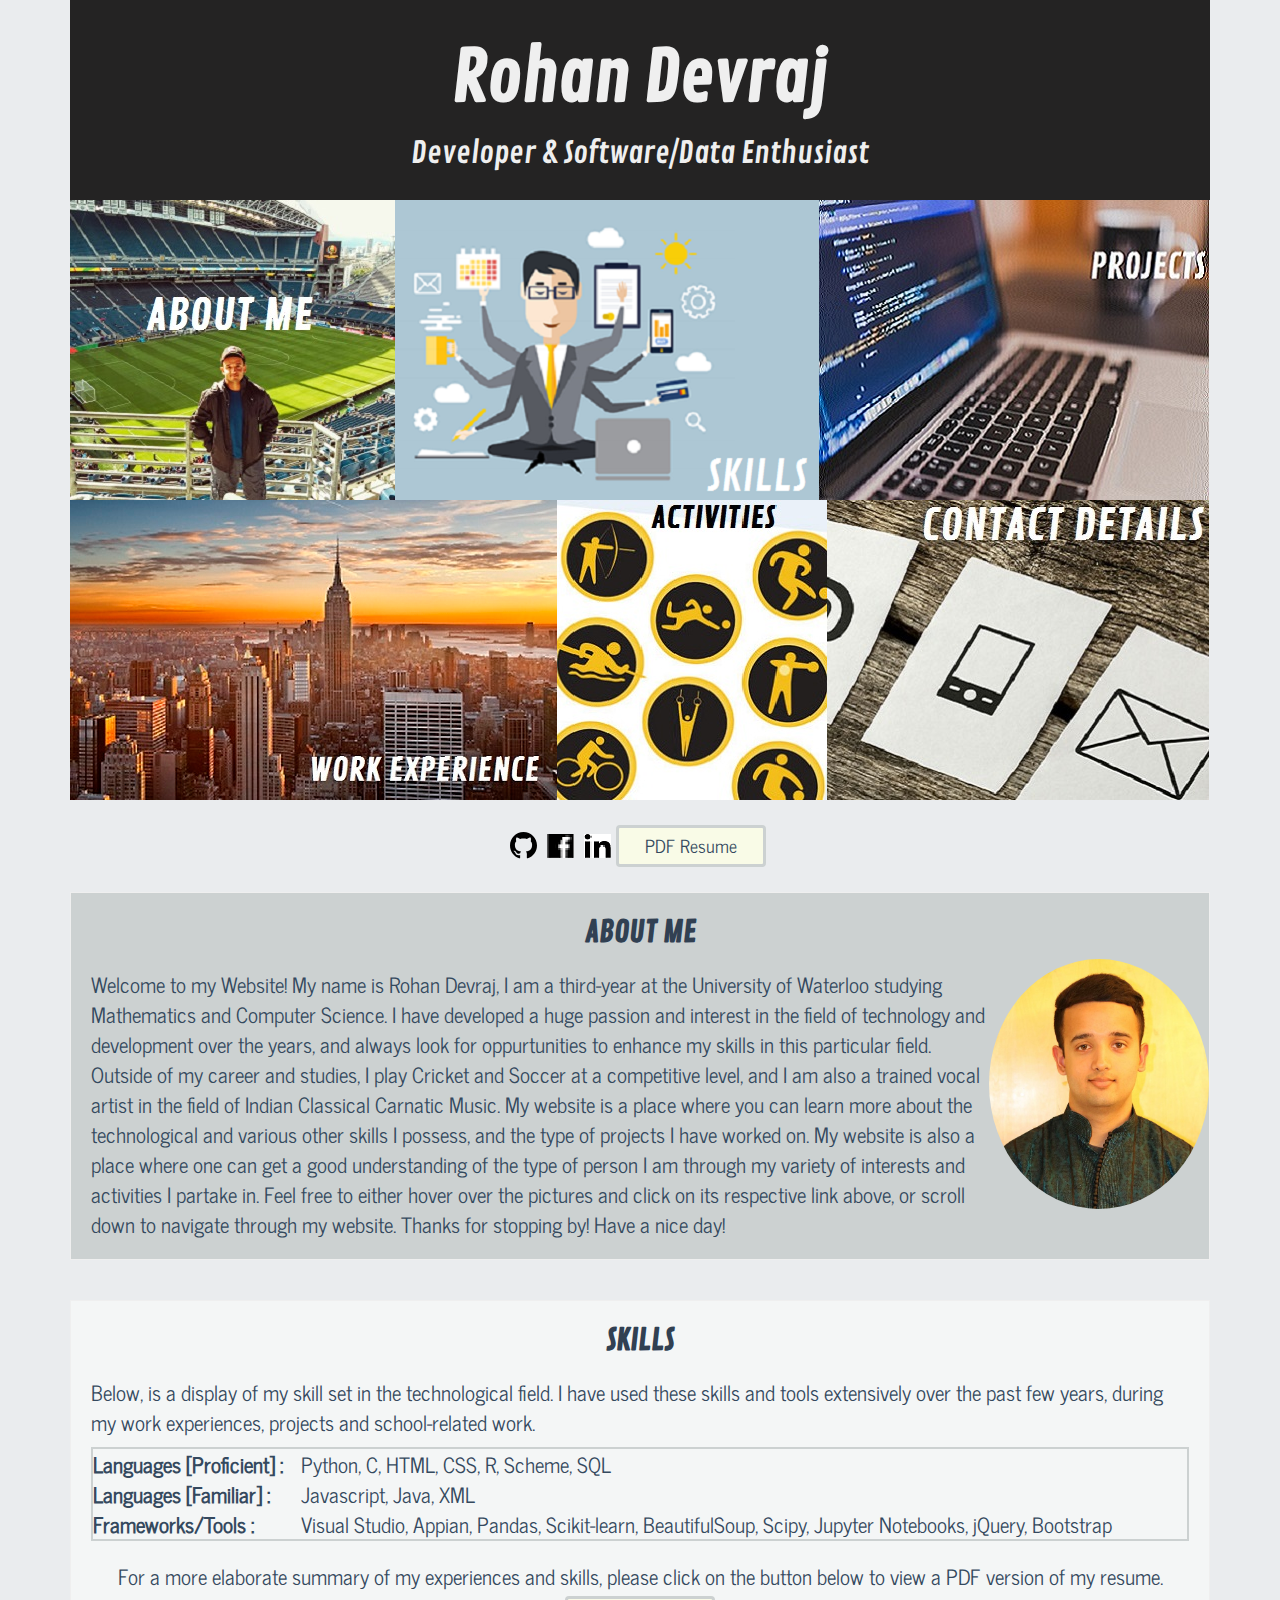
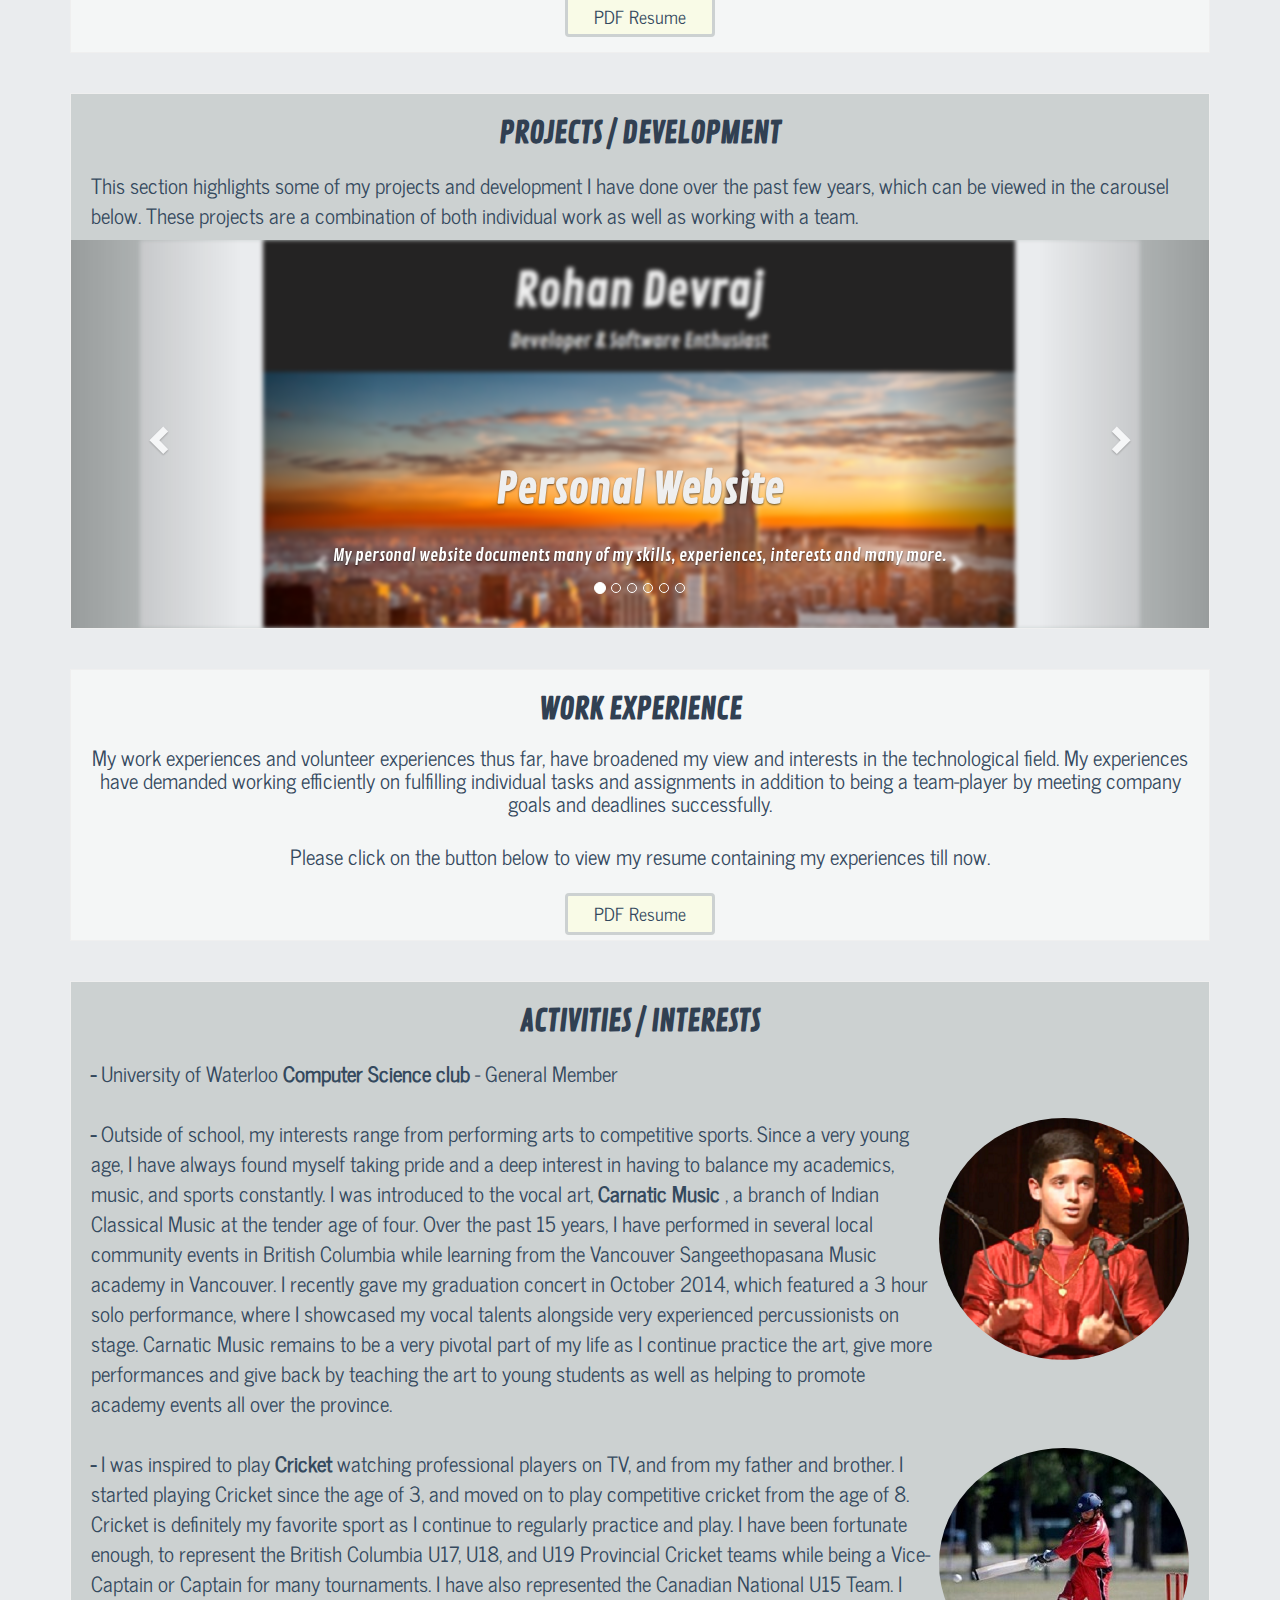
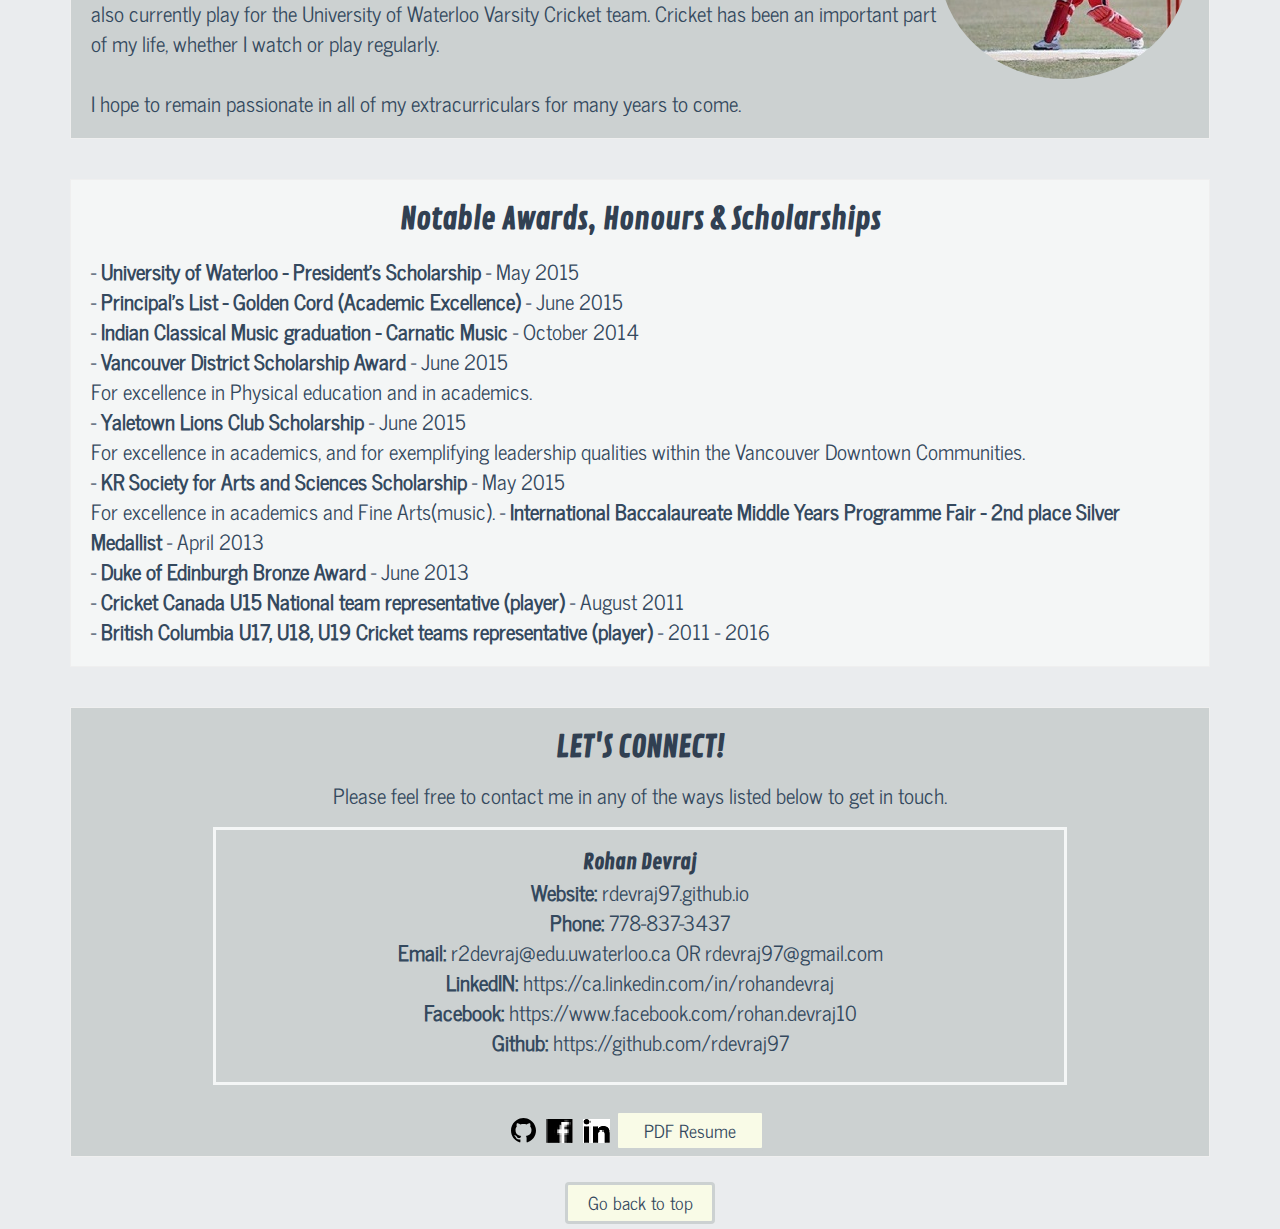
==== index.html @ 00888f42 "Update index.html" ====
<!DOCTYPE html>
<html lang="en-US">
    <head >
      <link rel="shortcut icon" href="img/favicon (2).ico" type="image/x-icon">
        <title> rohandevraj </title>

        <meta name="viewport" content="initial-scale=1">
        <link rel="stylesheet" href="https://maxcdn.bootstrapcdn.com/bootstrap/3.3.6/css/bootstrap.min.css" />
        <script type="text/javascript" src="https://ajax.googleapis.com/ajax/libs/jquery/1.11.3/jquery.min.js"></script> 
       <script type="text/javascript" src="https://maxcdn.bootstrapcdn.com/bootstrap/3.3.6/js/bootstrap.min.js">
       </script>
        <link rel="stylesheet" href="css/website.css" />
        </head>
    

    <body class="container" style="background-color:#EAECEE">
        <header id="top">
            <center> <h1> Rohan Devraj </h1>
            <h2> Developer & Software/Data Enthusiast </h2> </center>
        </header>
     
<table>

<tr>

<td> 
  <div class="hovereffect">
    <a href="#aboutme">
        <img class="img-responsive" src="img/aboutmecapn.jpg">
        <div class="overlay">
           <h2 class="hoverfont"> Click here to learn ABOUT ME!</h2>
           </a>
        </div>
    </div>
  </td>

<td> 
  <div class="hovereffect">
    <a href="#skills">
        <img class="img-responsive" src="img/skillscapn.png">
        <div class="overlay">
           <h2 class="hoverfont"> Click here to view my SKILLSET</h2>
           </a>
        </div>
    </div>
</td>

<td> 
  <div class="hovereffect">
    <a href="#projects">
        <img class="img-responsive" src="img/projectscapn.jpg">
        <div class="overlay">
           <h2 class="hoverfont"> Click here to view my PROJECTS</h2>
           </a>
        </div>
    </div>
</td>

</tr>
</table>


<table>
<tr>

<td> 
  <div class="hovereffect">
    <a href="#workexp">
        <img class="img-responsive" src="img/workexpcapn.jpg"> 
        <div class="overlay">
           <h2 class="hoverfont"> Click here to view my WORK EXPERIENCE </h2>
           </a>
        </div>
    </div>
 </td>

<td> 
  <div class="hovereffect">
    <a href="#activities">
        <img class="img-responsive" src="img/actintcapn.jpeg"> 
        <div class="overlay">
           <h2 class="hoverfont"> Click here to view my ACTIVITIES </h2>
           </a>
        </div>
    </div>
</td> 

<td> 
  <div class="hovereffect">
    <a href="#contact">
        <img class="img-responsive" src="img/contactcapn.jpg"> 
        <div class="overlay">
           <h2 class="hoverfont"> Click here to see my Contact Details </h2>
           </a>
        </div>
    </div>
</td>

</tr>

</table>


<br>

<center> <table>
          <tr>
            <td> 
               <center> <a href ='https://github.com/rdevraj97'>
    <img src='img/github.svg' height="27" width="27" title="Github"></a> </center> 
    </td>
    
          <td> 
            <center><a href ='https://www.facebook.com/rohan.devraj10'>
						<img src='img/fblogo.png' title="Facebook" hspace = "10"> 
					</a> </center> 
          </td>

          <td>
           <center><a href ='https://ca.linkedin.com/in/rohandevraj'>
						<img src='img/linkedinlogo.png' title="LinkedIN"> 
					</a> </center>
            </td>
          
          <td>
            <a href="img/Resume-2019v1.pdf" target="_blank"> 
    <button class="button" style="vertical-align:middle">
      <span> PDF Resume </span></button> </a>
            </td>
          </tr>
          </table> </center>

<br>

<div class="box1"> 
    <center> <h2 id="aboutme"> <b> ABOUT ME </b> </h2> </center>

      <center> <img class="aboutpic" src="img/rohanabout2.jpg" width = "220" height = "250" alt="aboutpic"> 
      </img> </center>
    

    <p class="aboutcontent"> Welcome to my Website! My name is Rohan Devraj, I am a third-year at the University of Waterloo studying
      Mathematics and Computer Science. I have developed a huge passion and interest in the field of technology and development over the years,
      and always look for oppurtunities to enhance my skills in this particular field. Outside of my career and studies,
      I play Cricket and Soccer at a competitive level, and I am also a trained vocal artist in the field of Indian Classical Carnatic Music.
       
       My website is a place where you can learn more about the technological and various other skills I possess, and the type of projects I have worked on.
       My website is also a place where one can get a good understanding of the type of person I am through my variety of interests and activities I partake in.
       Feel free to either hover over the pictures and click on its respective link above, or scroll down to navigate through my website.
      Thanks for stopping by! Have a nice day! </p> 

</div>


<br>
<br>

<div class="box2">
    <center> <h2 id="skills"> <b> SKILLS </b> </h2> </center>
    <div class="skillscontent">
    <p> Below, is a display of my skill set in the technological field. I have used these skills
       and tools extensively over the past few years, during my work experiences, projects and school-related work.  </p>

<table class="skillstable">
  <tr>
    <td>
      <strong> Languages [Proficient] :</strong>
    </td>
    <td>
       Python, C, HTML, CSS, R, Scheme, SQL
    </td>
  </tr>
  <tr>
    <td>
      <strong> Languages [Familiar] :</strong>
    </td>
    <td>
    Javascript, Java, XML
    </td>
  </tr>
  <tr>
    <td>
      <strong> Frameworks/Tools : </strong>
    </td>
    <td>
      Visual Studio, Appian, Pandas, Scikit-learn,
BeautifulSoup, Scipy, Jupyter Notebooks, jQuery, Bootstrap

    </td>
  </tr>
</table>
    </div>

  <div class="skillscontent">
    <center> For a more elaborate summary of my experiences and skills, please click on the button below
      to view a PDF version of my resume. </center>
    <center> <a href="img/Resume-2019v1.pdf" target="_blank"> 
    <button class="button" style="vertical-align:middle">
      <span> PDF Resume </span></button> </a> </center>
</div>
    

</div>

<br>
<br>

<div class="box3">
    <center> <h2 id="projects"> <b> PROJECTS / DEVELOPMENT </b> </h2> </center>
    <div class="projectscontent"> 
      This section highlights some of my projects and development I have done over the past few years, which can be viewed in the carousel below.
      These projects are a combination of both individual work as well as working with a team.
</div>

<div id="myCarousel" class="carousel slide" data-ride="carousel" data-interval="false">
 
  <ol class="carousel-indicators">
    <li data-target="#myCarousel" data-slide-to="0" class="active"></li>
    <li data-target="#myCarousel" data-slide-to="1"></li>
    <li data-target="#myCarousel" data-slide-to="2"></li>
    <li data-target="#myCarousel" data-slide-to="3"></li>
    <li data-target="#myCarousel" data-slide-to="4"></li>
    <li data-target="#myCarousel" data-slide-to="5"></li>
  </ol>

 
  <div class="carousel-inner" role="listbox">
    <div class="item active">
      <img src="img/personalwebsite.png" width="1000" height="700" alt="personal website" class="imgblur"> 
      <div class="carousel-caption">
        <h3> Personal Website </h3>
        <p class="pweb"> My personal website documents many of my skills, experiences, interests and many more. </p>
      </div>
    </div>

    <div class="item">
        <img src="img/nyc.jpg" width="700" height="100" alt="personal website" class="imgblur"> 
        <div class="carousel-caption">
          <h3 class="nyc1"> New York weather tool </h3>
          <p class="nyc2"> A web scraping project that provides detailed and up-to-date information about New York's weather forecast </p>
          <center> <a href=https://github.com/rdevraj97/NYweathertool target="_blank"> 
            <button class="button" style="vertical-align:middle">
              <span> See Project </span></button> </a> </center>
        </div>
      </div>



      <div class="item">
          <img src="img/futbol.jpeg" width="700" height="100" alt="personal website" class="imgblur"> 
          <div class="carousel-caption">
            <h3 class="nyc1"> Midfielder predictor (Soccer) </h3>
            <p class="nyc2"> This project focusses on helping Fantasy Premier League players choose the best midfielders for their team,
              based on in-depth data analysis and Data Science techniques which were used to formulate and compare various statistics to make conclusions. </p>
            <center> <a href=https://github.com/rdevraj97/MidfielderPredictor target="_blank"> 
              <button class="button" style="vertical-align:middle">
                <span> See Project </span></button> </a> </center>
          </div>
        </div>



    <div class="item">
        <img src="img/man.png" width="500" height="150" alt="PYman">
        <center> <a href="https://github.com/rdevraj97/PYman" target="_blank"> 
          <button class="button" style="vertical-align:middle">
            <span> See Project </span></button> </a> </center>
      </div>

    <div class="item">
      <img src="img/ibmyp.png" height="1000" width="700" alt="IB myp" class="imgblur"> 
      <div class="carousel-caption">
        <h4 class="ibmyp1"> International Baccalaureate MYP fair website </h4>
        <p class="ibmyp2"> This website we created, documents the process and the journey of our research project for the International
          Baccalaureate MYP Fair, where we examined in-depth, the pros and cons between a store-bought computer and a computer we built from scratch of the same price range. </p>
          <center> <a href="https://gcmyp.wordpress.com/" target="_blank"> 
    <button class="button" style="vertical-align:middle">
      <span> See Project </span></button> </a> </center>
      
      </div>
      
    </div>

    <div class="item">
      <img src="img/kgvsb.png" width="1000" height="700" alt="KG VSB" class="imgblur2"> 
      <div class="carousel-caption">
        <h4 class="kgvsb1">King George Secondary (High-School Website)</h4>

        <p class="kgvsb2"> Co-lead the Web Team to produce a website for my High-School, handled many developmental and leadership responsibilities. </p>
          <center> <a href="http://go.vsb.bc.ca/schools/kinggeorge/Pages/default.aspx" target="_blank"> 
    <button class="button" style="vertical-align:middle">
      <span> See Project </span></button> </a> </center>
      </div>
      </div>


      

    

  
  <a class="left carousel-control" href="#myCarousel" role="button" data-slide="prev">
    <span class="glyphicon glyphicon-chevron-left" aria-hidden="true"></span>
    <span class="sr-only">Previous</span>
  </a>
  <a class="right carousel-control" href="#myCarousel" role="button" data-slide="next">
    <span class="glyphicon glyphicon-chevron-right" aria-hidden="true"></span>
    <span class="sr-only">Next</span>
  </a>
</div> 
 </div>
</div>

        
<br>
<br>


<div class="box4">
    <center> <h2 id="workexp"> <b> WORK EXPERIENCE </b> </h2> </center>
    <center><h4 class="workexpcontent"> My work experiences and volunteer experiences thus far, have broadened my view and interests in the
      technological field. My experiences have demanded working efficiently on fulfilling individual tasks and assignments in addition to being a team-player by
       meeting company goals and deadlines successfully.
         </h4> </center>
        <center> <h4 class="workexpcontent"> Please click on the button below to view my resume containing my experiences till now. </h4> </center>
        <center> <a href="img/Resume-2019v1.pdf" target="_blank"> 
    <button class="button" style="vertical-align:middle">
      <span> PDF Resume </span></button> </a> </center>
         
</div>

<br>
<br>

<div class="box5">
    <center> <h2 id="activities"> <b> ACTIVITIES / INTERESTS </b> </h2> </center>
  
    <p class="actcontent">
        <strong> - </strong> University of Waterloo <strong> Computer Science club </strong> - General Member
      <br>
      <br>
      <img src="img/musicpic.png" class="musicpic">
      <strong> - </strong> Outside of school, my interests range from performing arts to competitive sports. Since a very young age,
      I have always found myself taking pride and a deep interest in having to balance my academics, music, and sports constantly. 

      I was introduced to the vocal art, <strong> Carnatic Music </strong>, a branch of Indian Classical Music at the tender age of four.
      Over the past 15 years, I have performed in several local community events in British Columbia while learning from the
      Vancouver Sangeethopasana Music academy in Vancouver. I recently gave my graduation concert in October 2014, which featured a 3 hour solo performance,
      where I showcased my vocal talents alongside very experienced percussionists on stage. Carnatic Music remains to be a very pivotal part of my life as I continue
      practice the art, give more performances and give back by teaching the art to young students as well as helping to promote academy events all over the province.

      
<br>
<br>
<img src="img/cricketpic.jpg" class="cricketpic">
     <strong> - </strong> I was inspired to play <strong> Cricket </strong> watching professional players on TV, and from my father and brother. I started playing Cricket since the age of 3,
      and moved on to play competitive cricket from the age of 8. Cricket is definitely my favorite sport as I continue to regularly practice and play. I have been fortunate enough,
      to represent the British Columbia U17, U18, and U19 Provincial Cricket teams while being a Vice-Captain or Captain for many tournaments. I have also represented the Canadian National
      U15 Team. I also currently play for the University of Waterloo Varsity Cricket team. Cricket has been an important part of my life, whether I watch or play regularly.
<br> <br>
      I hope to remain passionate in all of my extracurriculars for many years to come.
    </p> 

    
</div>

<br>
<br>

<div class="box6">
  <center> <h2 id="awards"> <b> Notable Awards, Honours & Scholarships </b> </h2> </center>

 <div class="awardsbox">
    <p class="awardscontent">
    
        - <strong> University of Waterloo - President's Scholarship </strong> - May 2015  <br>
        -<strong>  Principal's List - Golden Cord (Academic Excellence) </strong> - June 2015 <br>
        
        -<strong>  Indian Classical Music graduation - Carnatic Music </strong> - October 2014 <br>
        - <strong> Vancouver District Scholarship Award </strong>- June 2015 <br>
          For excellence in Physical education and in academics. <br>
        - <strong> Yaletown Lions Club Scholarship </strong> - June 2015 <br>
          For excellence in academics, and for exemplifying leadership qualities within the Vancouver 
          Downtown Communities. </strong><br>
        - <strong> KR Society for Arts and Sciences Scholarship </strong> - May 2015 <br>
          For excellence in academics and Fine Arts(music).
          - <strong> International Baccalaureate Middle Years Programme Fair - 2nd place Silver Medallist </strong>-  April 2013 <br>
    - <strong>  Duke of Edinburgh Bronze Award </strong> - June 2013  <br>
    - <strong> Cricket Canada U15 National team representative (player) </strong> - August 2011 <br>
    - <strong> British Columbia U17, U18, U19 Cricket teams representative (player) </strong> - 2011 - 2016 <br>
    
    
   

    </p>
  </div> 
</div>

    

<br>
<br>

<div class="box7">
    <center> <h2 id="contact"> <b> LET'S CONNECT! </b> </h2> </center>
    <center><h4 class="contactcontent"> Please feel free to contact me in any of the ways listed below to get in touch.
         </h4> </center>
  <center><div class="contactbox">
  <center><p class="contactcontent">
     <b> Rohan Devraj</b></br>
          <strong> Website: </strong> rdevraj97.github.io</br>
          <strong> Phone: </strong>778-837-3437</br>
          <strong> Email: </strong>r2devraj@edu.uwaterloo.ca OR rdevraj97@gmail.com</br>
          <strong> LinkedIN: </strong>https://ca.linkedin.com/in/rohandevraj </br> 
          <strong> Facebook: </strong>https://www.facebook.com/rohan.devraj10 </br>
          <strong> Github: </strong>https://github.com/rdevraj97 </br>
        </p></center>
  </div></center>

<br>
       <center> <table>
          <tr>
            <td> 
               <center> <a href ='https://github.com/rdevraj97'>
    <img src='img/github.svg' height="25" width="25" title="Github"></a> </center> 
    </td>
    
          <td> 
            <center><a href ='https://www.facebook.com/rohan.devraj10'>
						<img src='img/fblogo.png' title="Facebook" hspace="10"> 
					</a> </center> 
          </td>

          <td>
           <center><a href ='https://ca.linkedin.com/in/rohandevraj'>
						<img src='img/linkedinlogo.png' title="LinkedIN"> 
					</a> </center>
            </td>

            <td>
<a href="img/Resume-2019v1.pdf" target="_blank"> 
    <button class="button" style="vertical-align:middle">
      <span> PDF Resume </span></button> </a>
              </td>
          </tr>
          </table> </center>
</div>

<br>

<center> <a href = "#top"> <button class="button" style="vertical-align:middle">
  <span> Go back to top </span></button> </a> </center>


    </body>
 



</html>
---- css/website.css ----
/* Colors */

body {
color: #635959;
}

header {
background-color: #34495E ;
color:  #EFEFEF; 
}

center > h3{
color: #2E86C1;
font-weight: bold;
padding: 20px 50px;
font-size: 3em;
}

div > h3{
color: #EFEFEF;
font-weight: bold;
padding: 20px 50px;
font-size: 3em;
}

b{
font-weight: bold;
padding: 20px 50px;
color: #314052;
font-family: 'Contrail One'
}



/* Boxes for body text */
.box1{
border: 0.1px solid #EFEFEF ;
background-color: #CCD1D1  ;  
}

.box2 {
border: 0.01px solid #EFEFEF;
background-color: #F4F6F6;
}

.box3{
border: 0.1px solid #EFEFEF ;
background-color: #CCD1D1  ;     
}

.box4 {
border: 0.01px solid #EFEFEF;
background-color: #F4F6F6;
}

.box5{
border: 0.1px solid #EFEFEF ;
background-color: #CCD1D1  ;     
}


.box6{
border: 0.01px solid #EFEFEF;
background-color: #F4F6F6;
}

.box7{
border: 0.01px solid #EFEFEF;
background-color: #CCD1D1;
}

/* Hover text font */

.hoverfont{
font-family: 'News Cycle';
font-weight: bold;
}

/* about me Text and pics */
.aboutcontent{
font-size: 1.5em;
font-family: 'News Cycle';
color:  #34495E;
padding: 10px 20px;
}

.aboutpic{
    border-radius: 50%;
    float: right;
}


/* Skills section */
.skillscontent{
font-size: 1.5em;
font-family: 'News Cycle';
color:  #34495E;
padding: 10px 20px;  
}
.skillstable{
width: 100%;
border: 2px solid #CCD1D1; 
padding: 5px;
text-align: left;
}


/* Projects section */
.projectscontent{
font-size: 1.5em;
font-family: 'News Cycle';
color:  #34495E;
padding: 10px 20px;  
}
.pweb{
font-size: 1.2em;
}

.ibmyp1{
color: #34495E;
font-size: 2.75em
}
.ibmyp2{
color: #34495E;
font-size: 1.25em;
}

.kgvsb1{
color: #34495E;
font-size: 3.5em;
font-weight: bold;
}

.kgvsb2{
color: #34495E;
font-size: 1.25em;
font-weight: bold;
}

.nyc1{
    color: rgb(228, 234, 240);
    font-size: 3.5em;
    font-weight: bold;
}

.nyc2{
    color: rgb(228, 234, 240);
    font-size: 1.25em;
    font-weight: bold;
}


/* Work Exp Section */
.workexpcontent{
font-size: 1.5em;
font-family: 'News Cycle';
color:  #34495E;
padding: 10px 20px;  
}

/* Contact Content */
.contactcontent{
font-size: 1.5em;
font-family: 'News Cycle';
color:  #34495E;
padding: 10px 20px;  
}

.contactbox{
width: 75%;
border: 3px solid #F4F6F6; 
padding: 5px;
}

/* Activities Content */
.actcontent{
font-size: 1.5em;
font-family: 'News Cycle';
color:  #34495E;
padding: 10px 20px;
}

.musicpic{
border-radius: 75%;
float: right;
}

.cricketpic{
border-radius: 87%;
float: right;
}


/* Awards Content */
.awardscontent{
font-size: 1.5em;
font-family: 'News Cycle';
color:  #34495E;
padding: 10px 20px; 

}






/* Buttons */

.button {
  display: inline-block;
  border-radius: 4px;
  background-color: #F9FBE7 ;
  border: 3px solid  #CCD1D1; 
  color: #34495E ;
  text-align: center;
  font-size: 18px;
  padding: 5px;
  width: 150px;
  transition: all 0.7s;
  cursor: pointer;
  margin: 5px;
}

.button span {
  cursor: pointer;
  display: inline-block;
  position: relative;
  transition: 0.5s;
}

.button span:after {
  content: '\00bb';
  position: absolute;
  opacity: 0;
  top: 0;
  right: -20px;
  transition: 0.5s;
}

.button:hover span {
  padding-right: 25px;
}

.button:hover span:after {
  opacity: 1;
  right: 0;
}



/* Font sizes */
header h1 {
font-size: 5em;
font-weight: bold;
}



/* Spacing between elements */

header {
padding: 20px 50px;
}

main {
padding: 5px 10px;
}

/* Adding Brand Fonts */

@font-face {
font-family: 'News Cycle';
src: url('../fonts/mod3_news_cycle.ttf') format('truetype');
}

@font-face {
font-family: 'Contrail One';
src: url('../fonts/mod3_contrail_one.ttf') format('truetype');
}

body {
font-family: 'News Cycle' !important;

}

header {
font-family: 'Contrail One';
}

/* Shadows for article */


/* Print-friendly layout */
@media not print {
    body {
        color: #635959;    
    }
    header {
        background-color: #242323 ;
        color: #EFEFEF ;
    }
    h3, article h4 {
        color: #8C1018;
    }
    article a {
        color: #314052 ;
    }
}

@media not print {
    main > h3 {
font-size: 2em;
}
}

@media print {    
    header {
        padding: 0px;
    }
    article {
        box-shadow: none;
    }
    header h1 {        
        font-size: 2em;
    }
    header h2 {
        display: none;
    }
}


.carousel-inner {
    text-align: center;
}

.carousel-caption{
font-family: 'Contrail One'
}

.carousel .item > img {
    display: inline-block;
} 

.imgblur{
-webkit-filter: blur(2.2px); 
filter: blur(2.2px);
}

.imgblur2{
-webkit-filter: blur(5px); 
filter: blur(5px);   
}
 
/* IMAGE HOVERING EFFECTS */

.hovereffect {
width:100%;
height:100%;
float:left;
overflow:hidden;
position:relative;
text-align:center;
cursor:default;
}

.hovereffect .overlay {
width:100%;
height:100%;
position:absolute;
overflow:hidden;
top:0;
left:0;
opacity:0;
background-color:rgba(0,0,0,0.5);
-webkit-transition:all .4s ease-in-out;
transition:all .4s ease-in-out
}

.hovereffect img {
display:block;
position:relative;
-webkit-transition:all .4s linear;
transition:all .4s linear;
}

.hovereffect h2 {
text-transform:uppercase;
color:#fff;
text-align:center;
position:relative;
font-size:17px;
background:rgba(0,0,0,0.6);
-webkit-transform:translatey(-100px);
-ms-transform:translatey(-100px);
transform:translatey(-100px);
-webkit-transition:all .2s ease-in-out;
transition:all .2s ease-in-out;
padding:10px;
}

.hovereffect a.info {
text-decoration:none;
display:inline-block;
text-transform:uppercase;
color:#fff;
border:1px solid #fff;
background-color:transparent;
opacity:0;
filter:alpha(opacity=0);
-webkit-transition:all .2s ease-in-out;
transition:all .2s ease-in-out;
margin:50px 0 0;
padding:7px 14px;
}

.hovereffect a.info:hover {
box-shadow:0 0 5px #fff;
}

.hovereffect:hover img {
-ms-transform:scale(1.2);
-webkit-transform:scale(1.2);
transform:scale(1.2);
}

.hovereffect:hover .overlay {
opacity:1;
filter:alpha(opacity=100);
}

.hovereffect:hover h2,.hovereffect:hover a.info {
opacity:1;
filter:alpha(opacity=100);
-ms-transform:translatey(0);
-webkit-transform:translatey(0);
transform:translatey(0);
}

.hovereffect:hover a.info {
-webkit-transition-delay:.2s;
transition-delay:.2s;
}
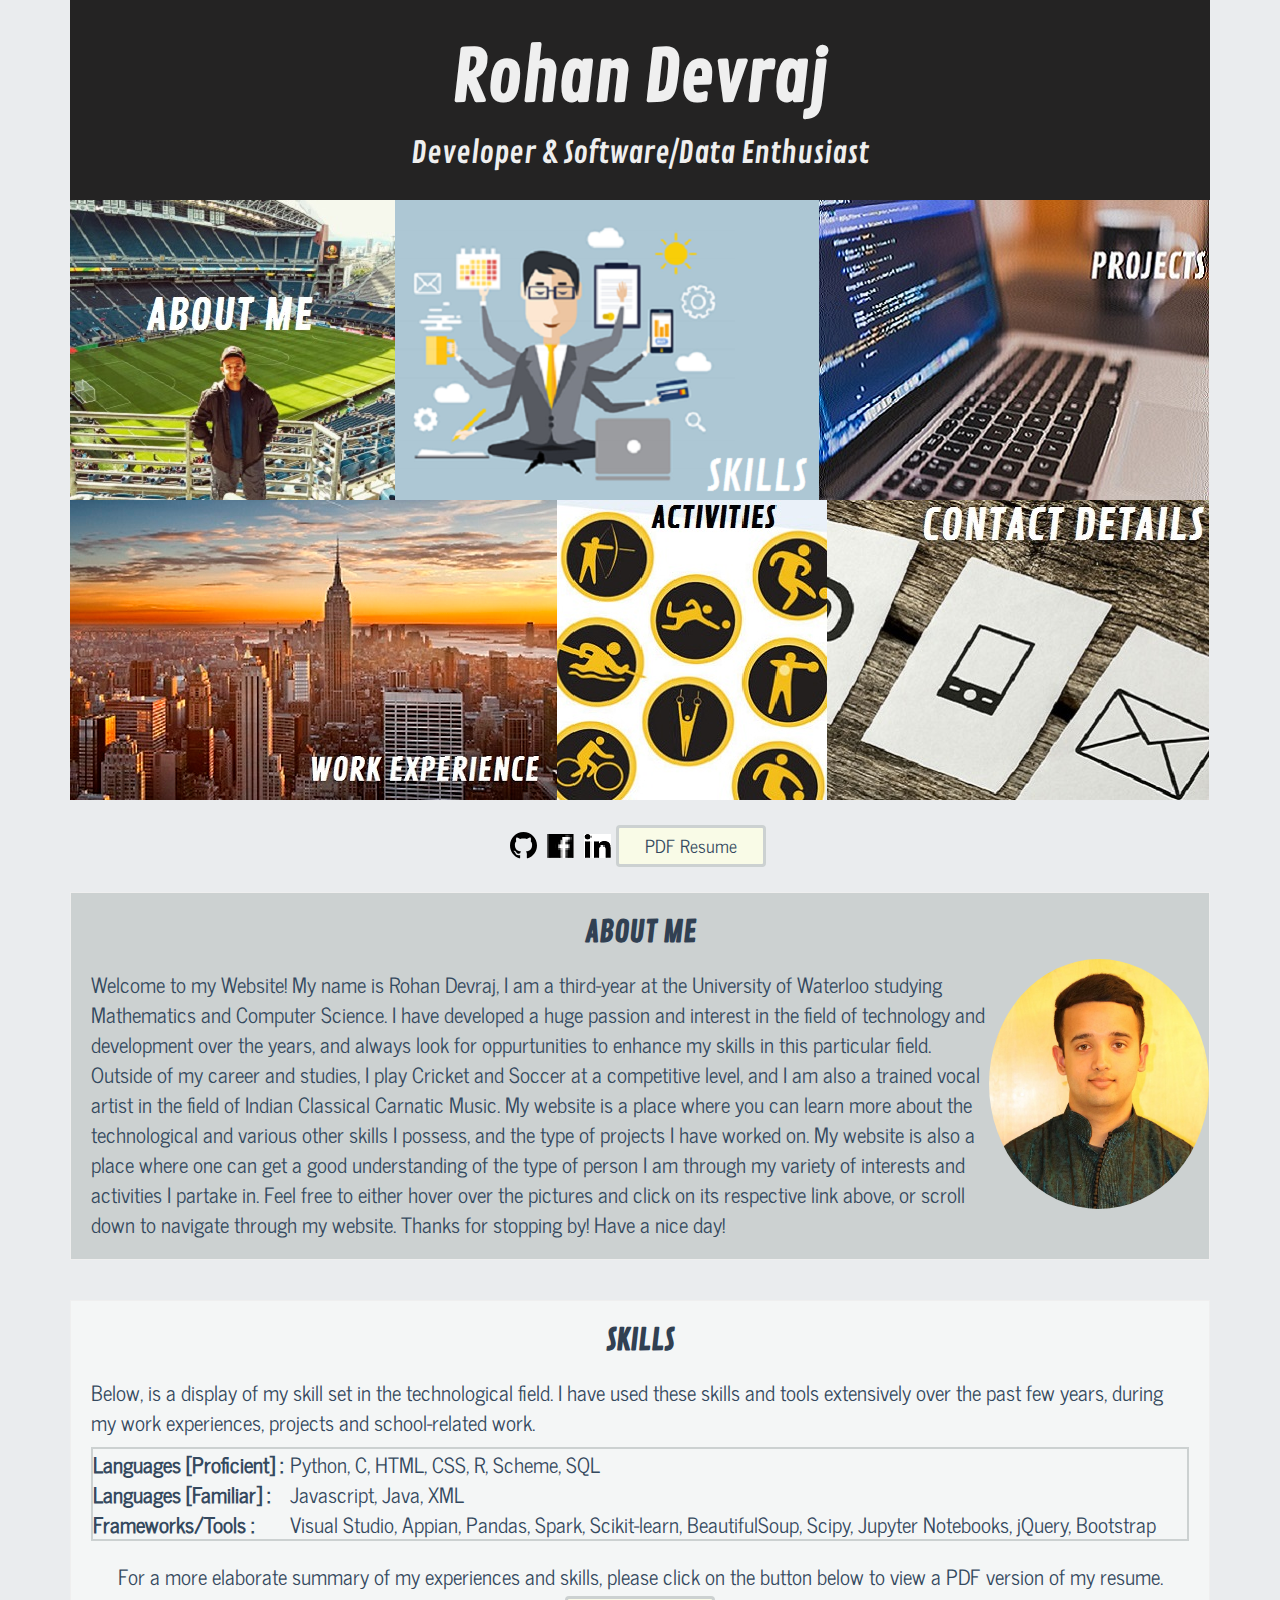
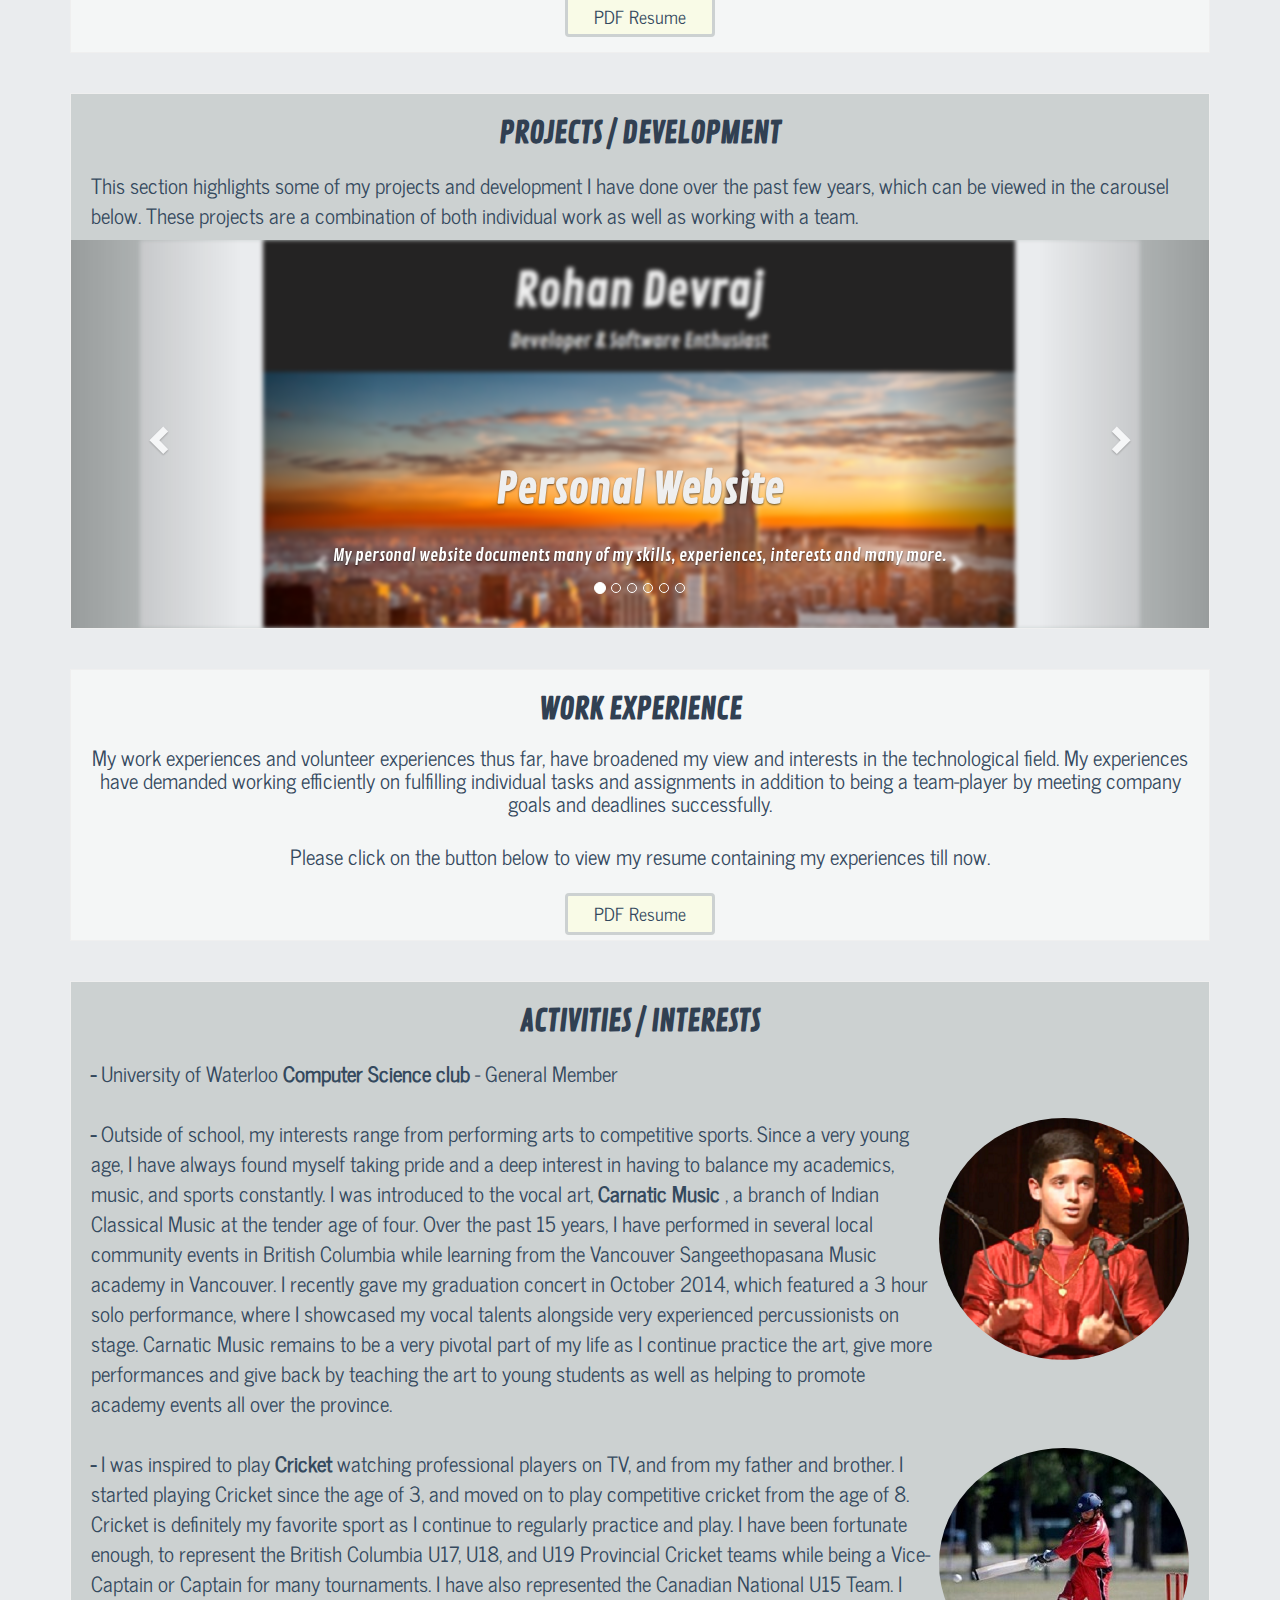
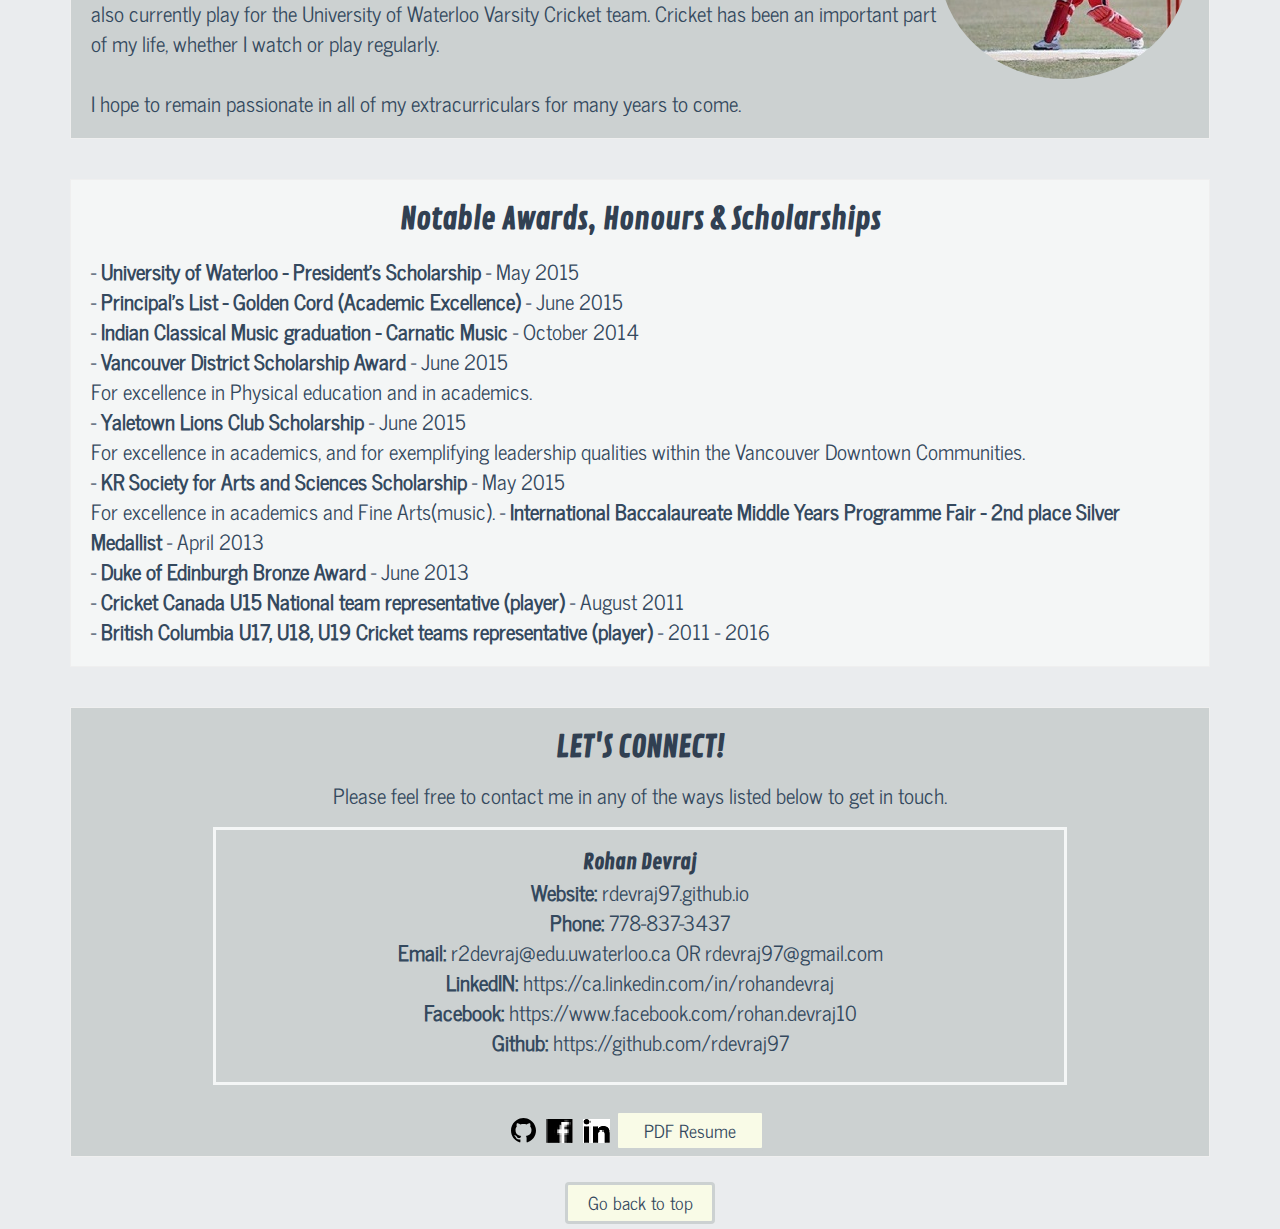
==== commit a9c6054a: "Update index.html" ====
--- a/index.html
+++ b/index.html
@@ -123,7 +123,7 @@
             </td>
           
           <td>
-            <a href="img/Resume-2019v1.pdf" target="_blank"> 
+            <a href="img/Resume-2019v2.pdf" target="_blank"> 
     <button class="button" style="vertical-align:middle">
       <span> PDF Resume </span></button> </a>
             </td>
@@ -183,9 +183,9 @@
       <strong> Frameworks/Tools : </strong>
     </td>
     <td>
-      Visual Studio, Appian, Pandas, Scikit-learn,
-BeautifulSoup, Scipy, Jupyter Notebooks, jQuery, Bootstrap
-
+        Visual Studio, Appian, Pandas, Spark, Scikit-learn,
+        BeautifulSoup, Scipy, Jupyter Notebooks, jQuery, Bootstrap
+        
     </td>
   </tr>
 </table>
@@ -194,7 +194,7 @@
   <div class="skillscontent">
     <center> For a more elaborate summary of my experiences and skills, please click on the button below
       to view a PDF version of my resume. </center>
-    <center> <a href="img/Resume-2019v1.pdf" target="_blank"> 
+    <center> <a href="img/Resume-2019v2.pdf" target="_blank"> 
     <button class="button" style="vertical-align:middle">
       <span> PDF Resume </span></button> </a> </center>
 </div>
@@ -323,7 +323,7 @@
        meeting company goals and deadlines successfully.
          </h4> </center>
         <center> <h4 class="workexpcontent"> Please click on the button below to view my resume containing my experiences till now. </h4> </center>
-        <center> <a href="img/Resume-2019v1.pdf" target="_blank"> 
+        <center> <a href="img/Resume-2019v2.pdf" target="_blank"> 
     <button class="button" style="vertical-align:middle">
       <span> PDF Resume </span></button> </a> </center>
          
@@ -438,7 +438,7 @@
             </td>
 
             <td>
-<a href="img/Resume-2019v1.pdf" target="_blank"> 
+<a href="img/Resume-2019v2.pdf" target="_blank"> 
     <button class="button" style="vertical-align:middle">
       <span> PDF Resume </span></button> </a>
               </td>
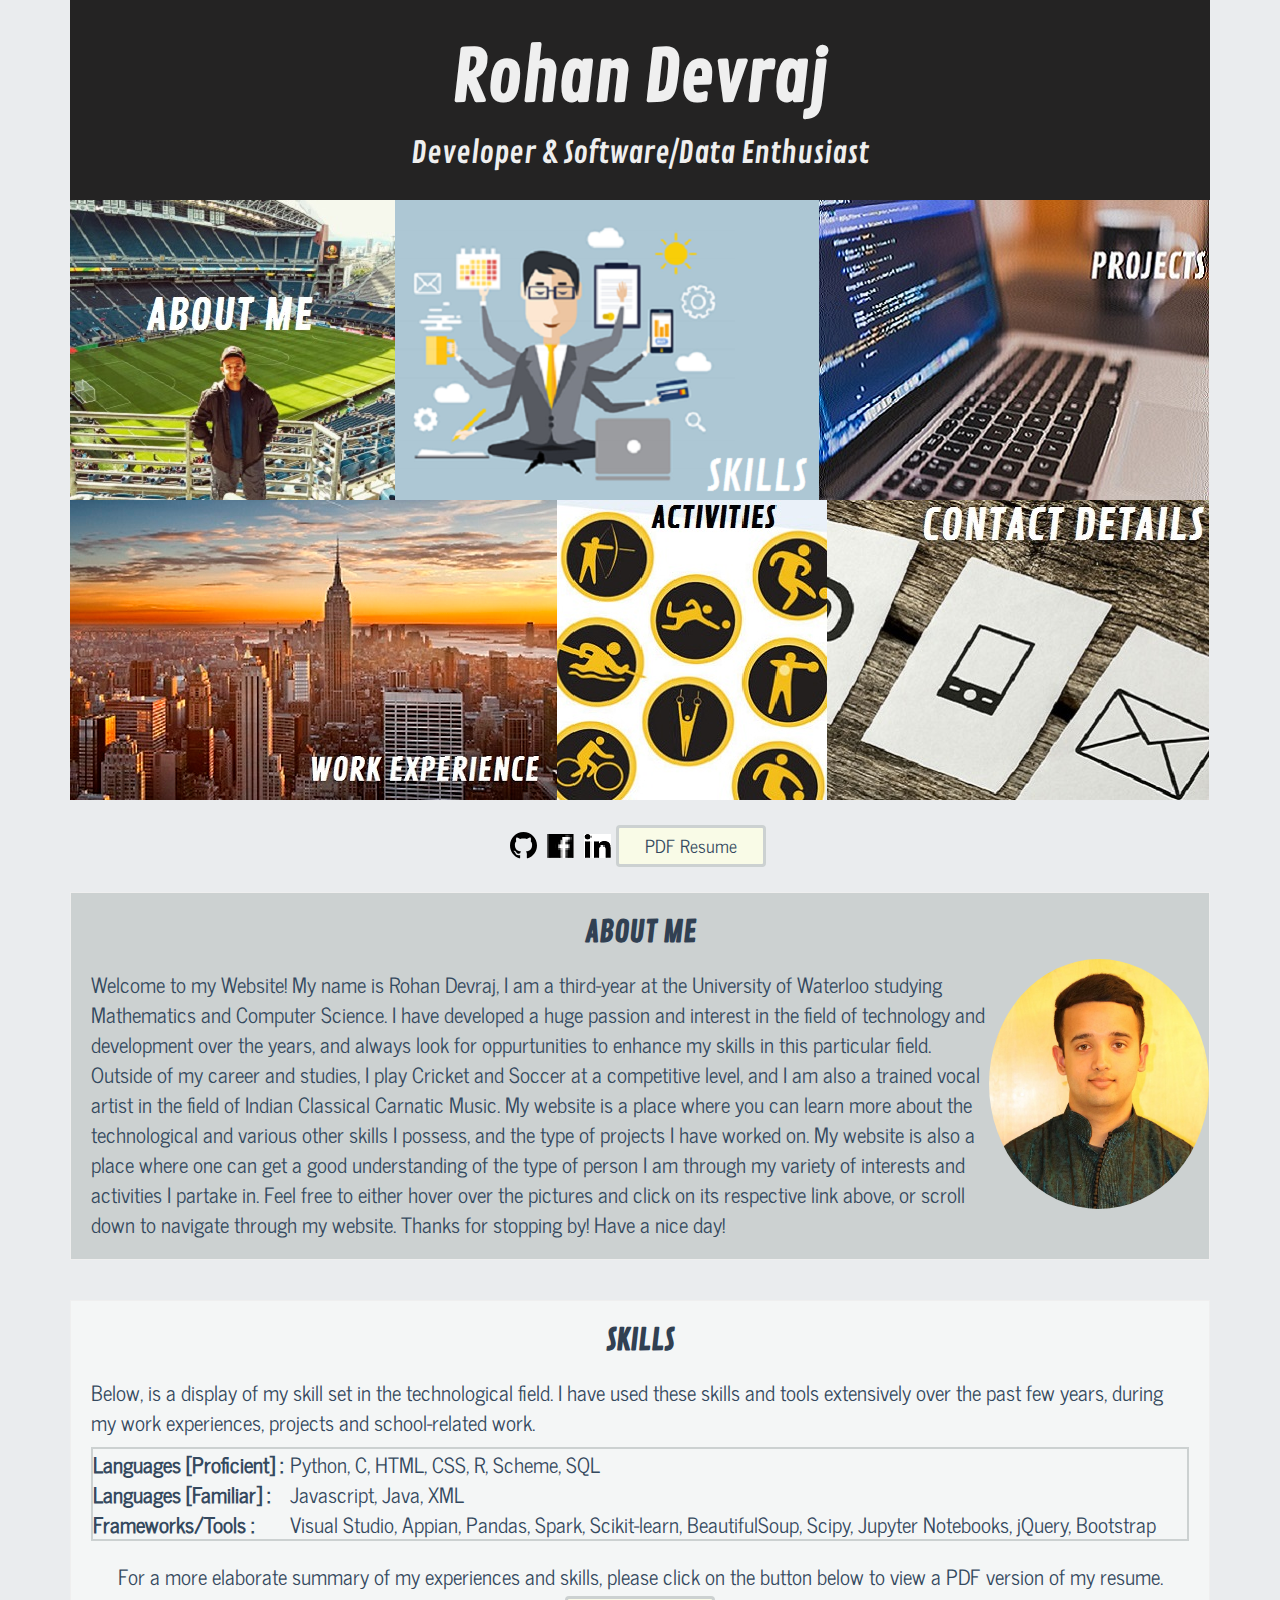
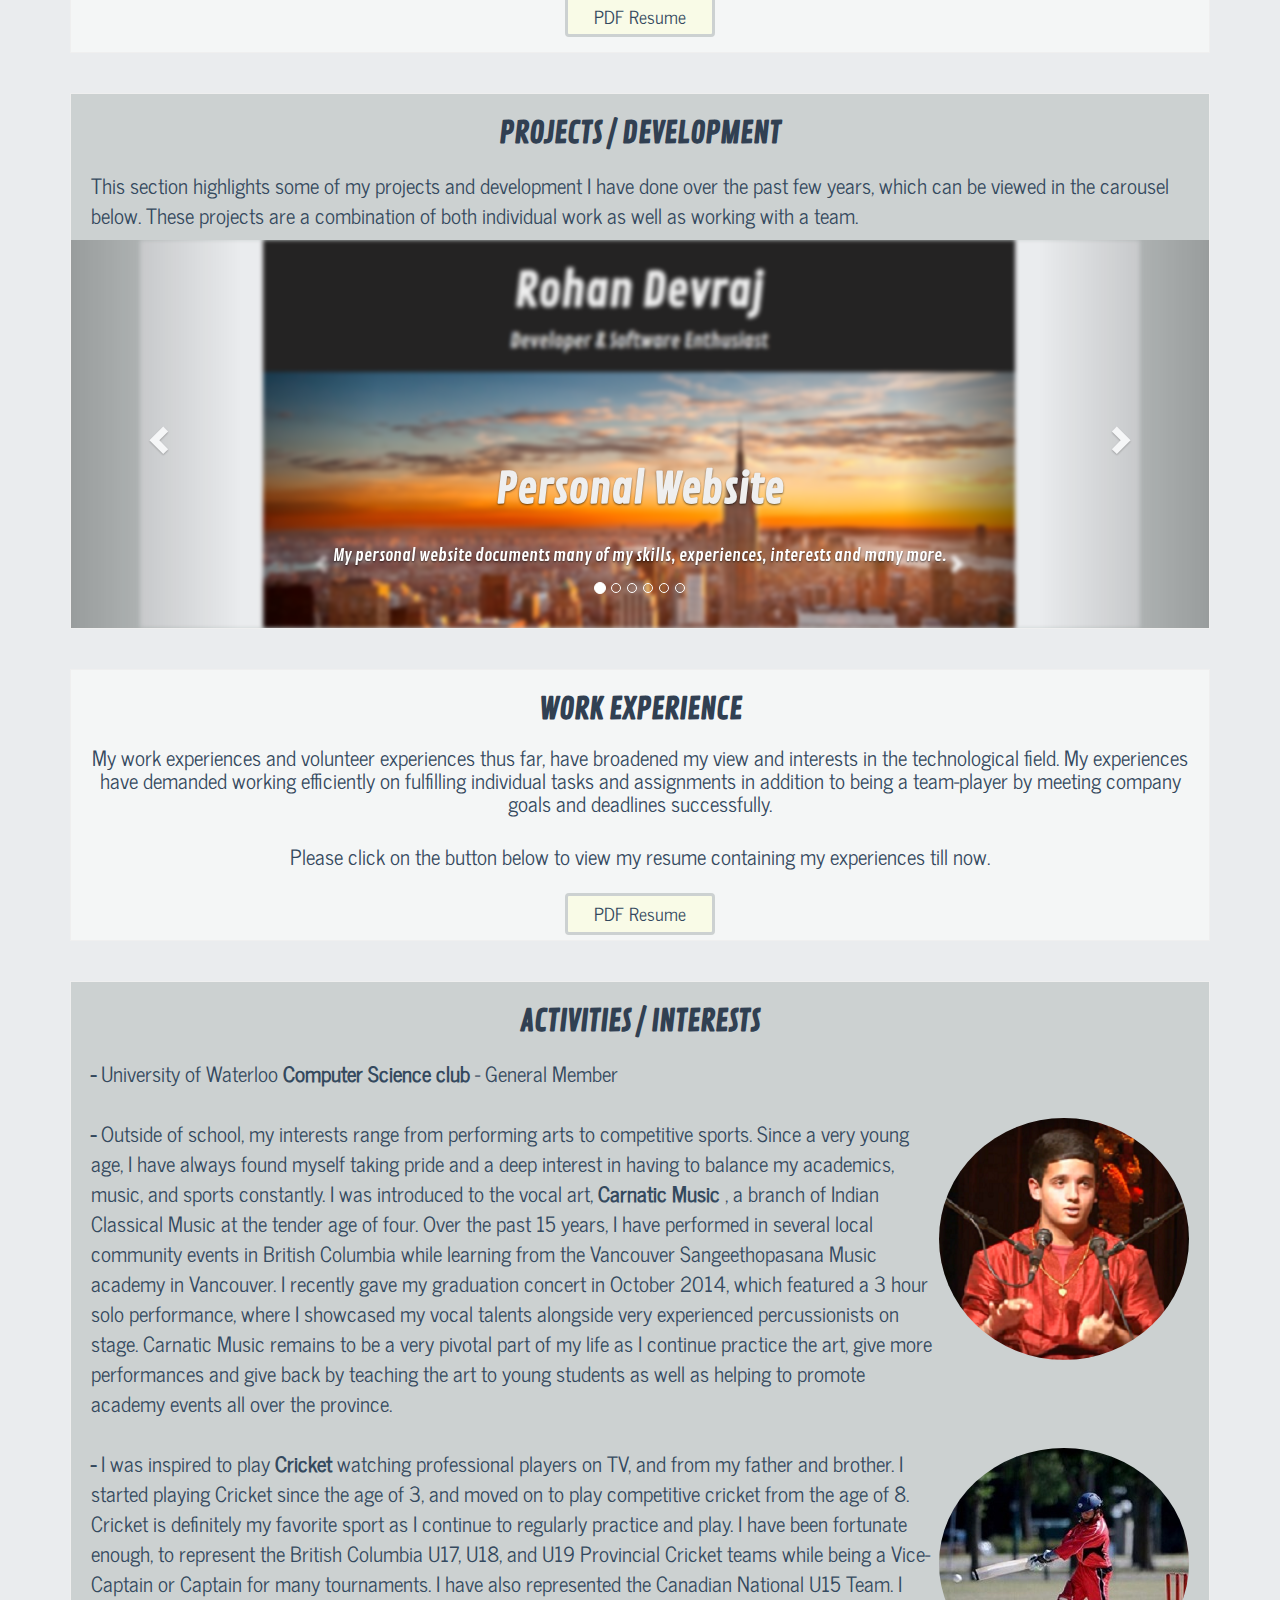
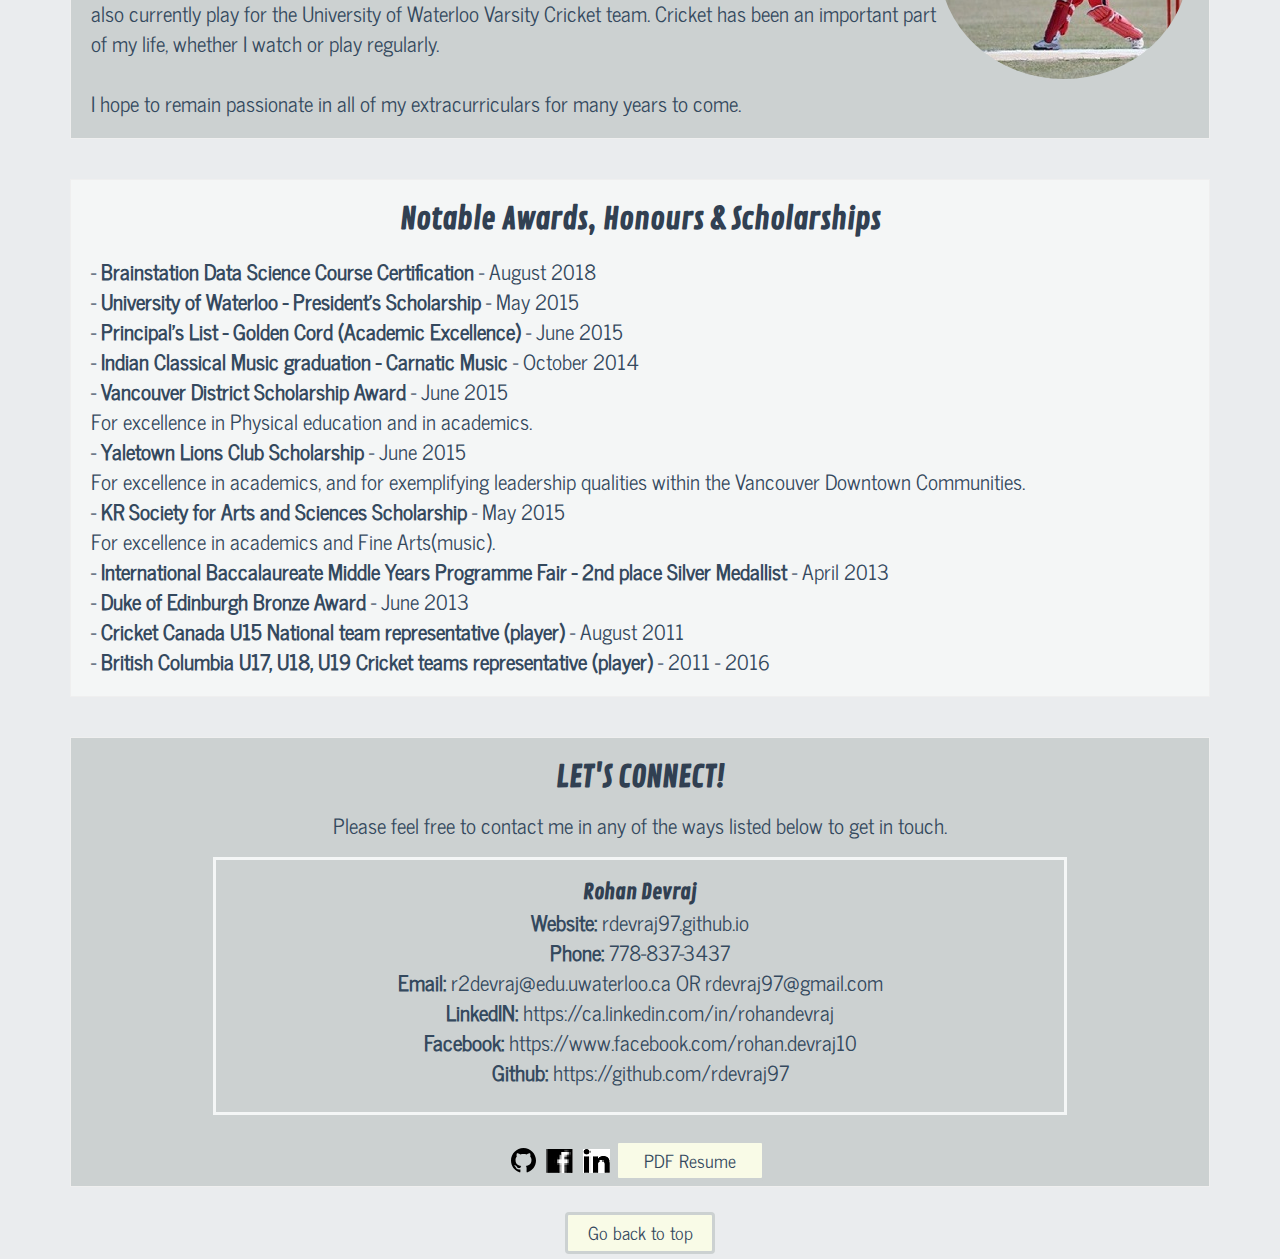
==== commit b0948907: "Update index.html" ====
--- a/index.html
+++ b/index.html
@@ -373,7 +373,8 @@
  <div class="awardsbox">
     <p class="awardscontent">
     
-        - <strong> University of Waterloo - President's Scholarship </strong> - May 2015  <br>
+        - <strong> Brainstation Data Science Course Certification </strong> - August 2018  <br>
+      - <strong> University of Waterloo - President's Scholarship </strong> - May 2015  <br>
         -<strong>  Principal's List - Golden Cord (Academic Excellence) </strong> - June 2015 <br>
         
         -<strong>  Indian Classical Music graduation - Carnatic Music </strong> - October 2014 <br>
@@ -383,7 +384,7 @@
           For excellence in academics, and for exemplifying leadership qualities within the Vancouver 
           Downtown Communities. </strong><br>
         - <strong> KR Society for Arts and Sciences Scholarship </strong> - May 2015 <br>
-          For excellence in academics and Fine Arts(music).
+          For excellence in academics and Fine Arts(music). <br>
           - <strong> International Baccalaureate Middle Years Programme Fair - 2nd place Silver Medallist </strong>-  April 2013 <br>
     - <strong>  Duke of Edinburgh Bronze Award </strong> - June 2013  <br>
     - <strong> Cricket Canada U15 National team representative (player) </strong> - August 2011 <br>
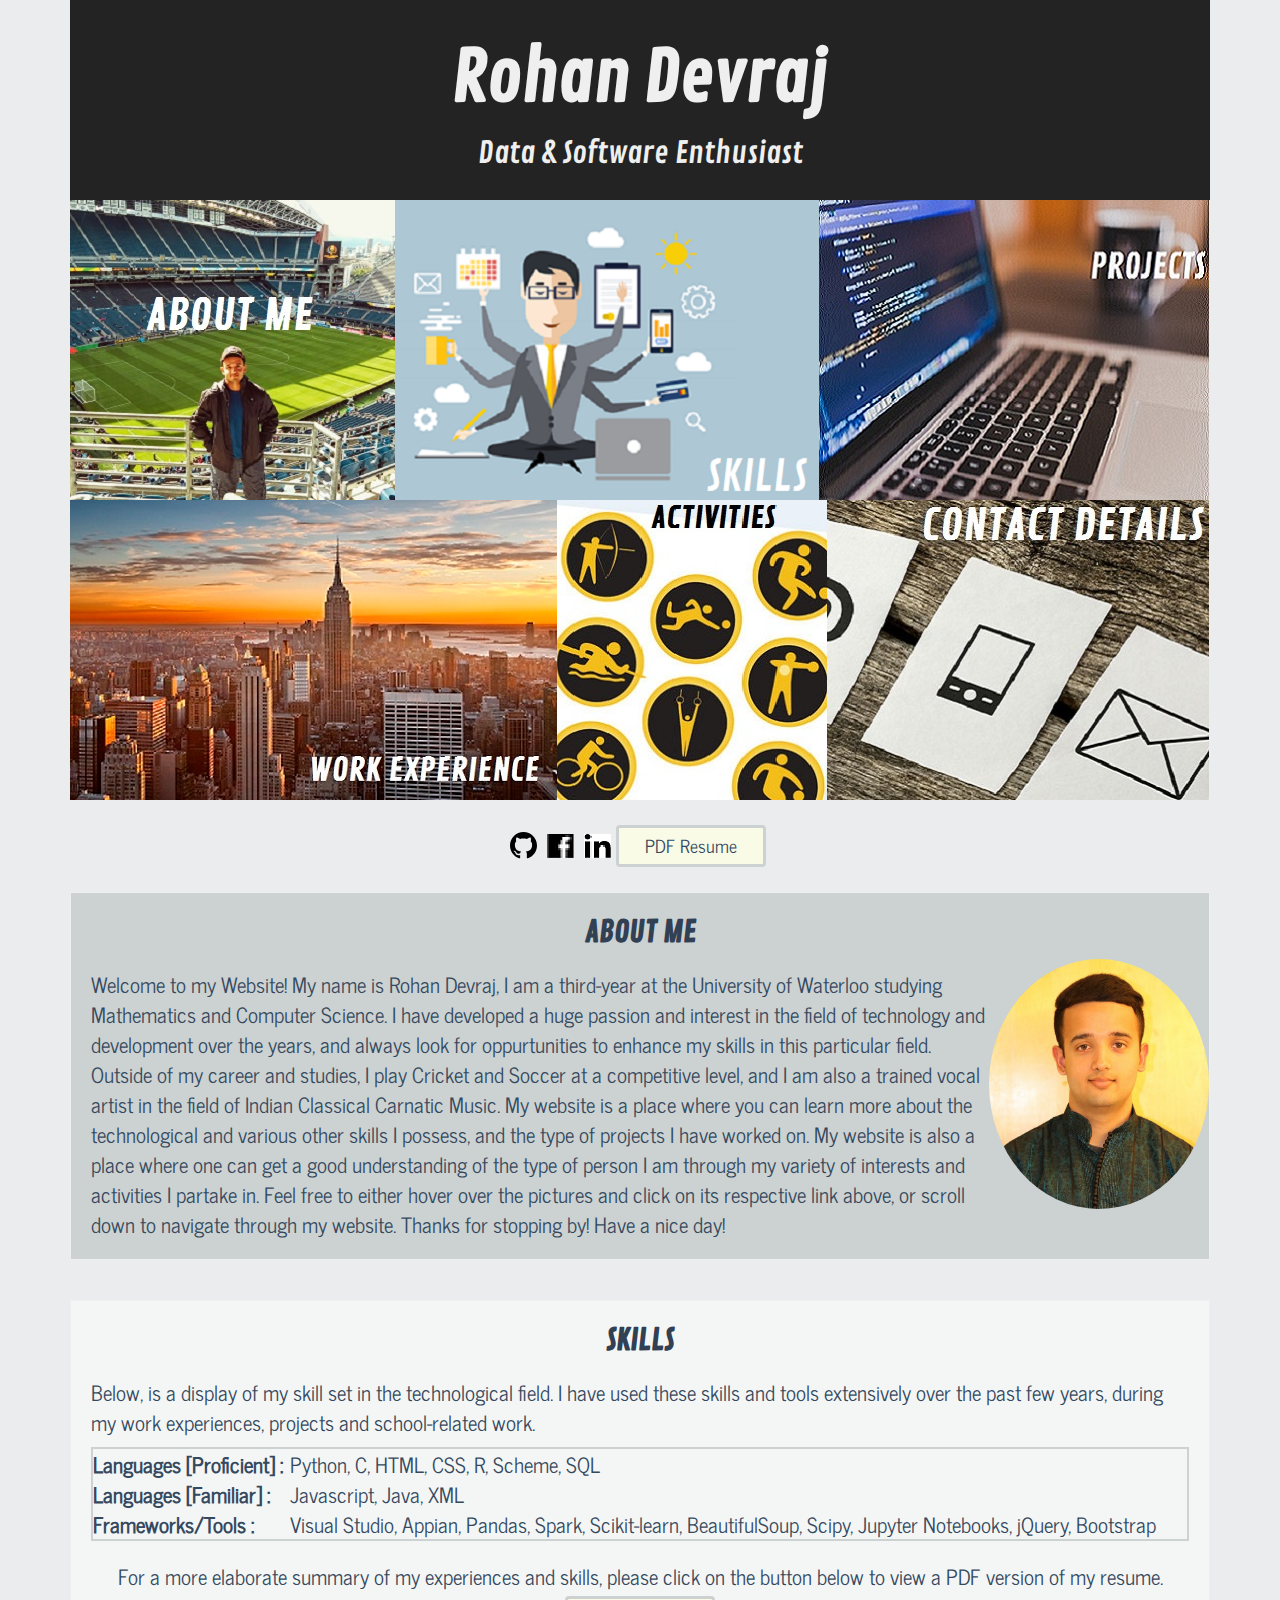
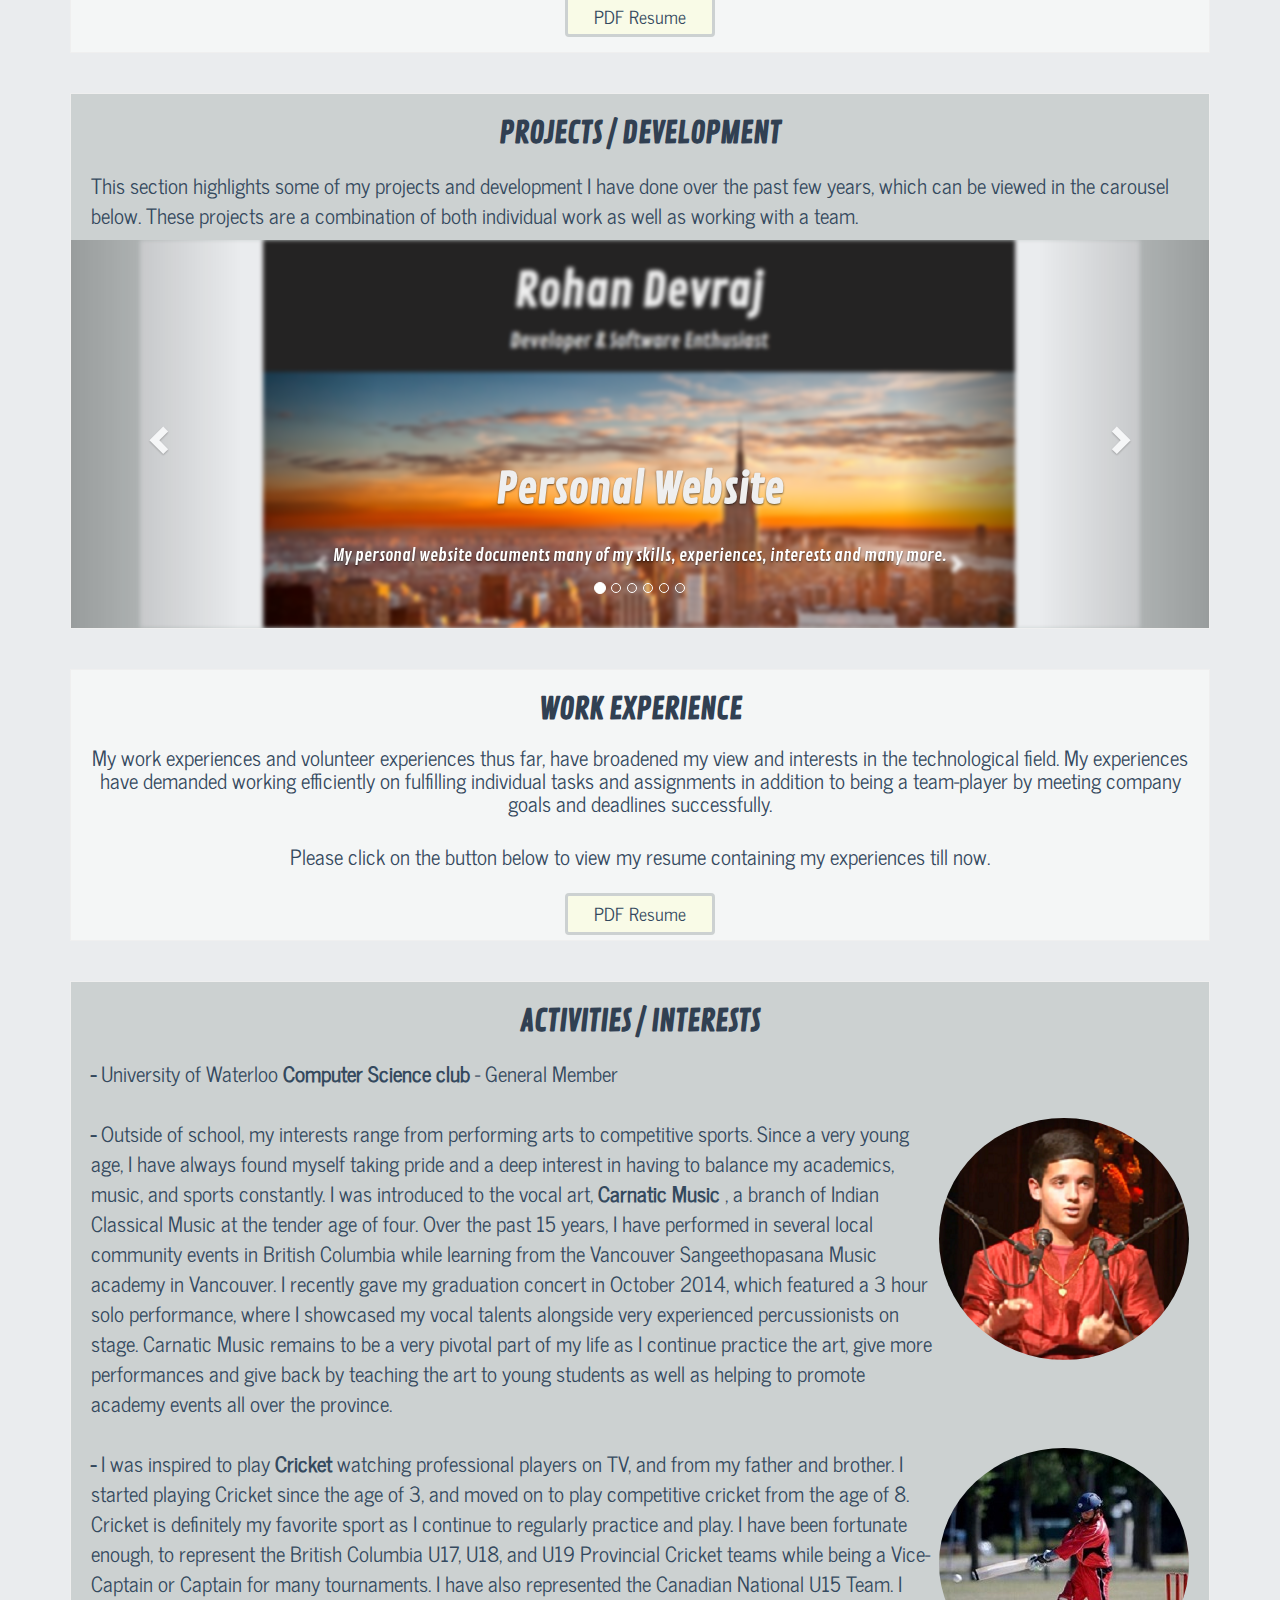
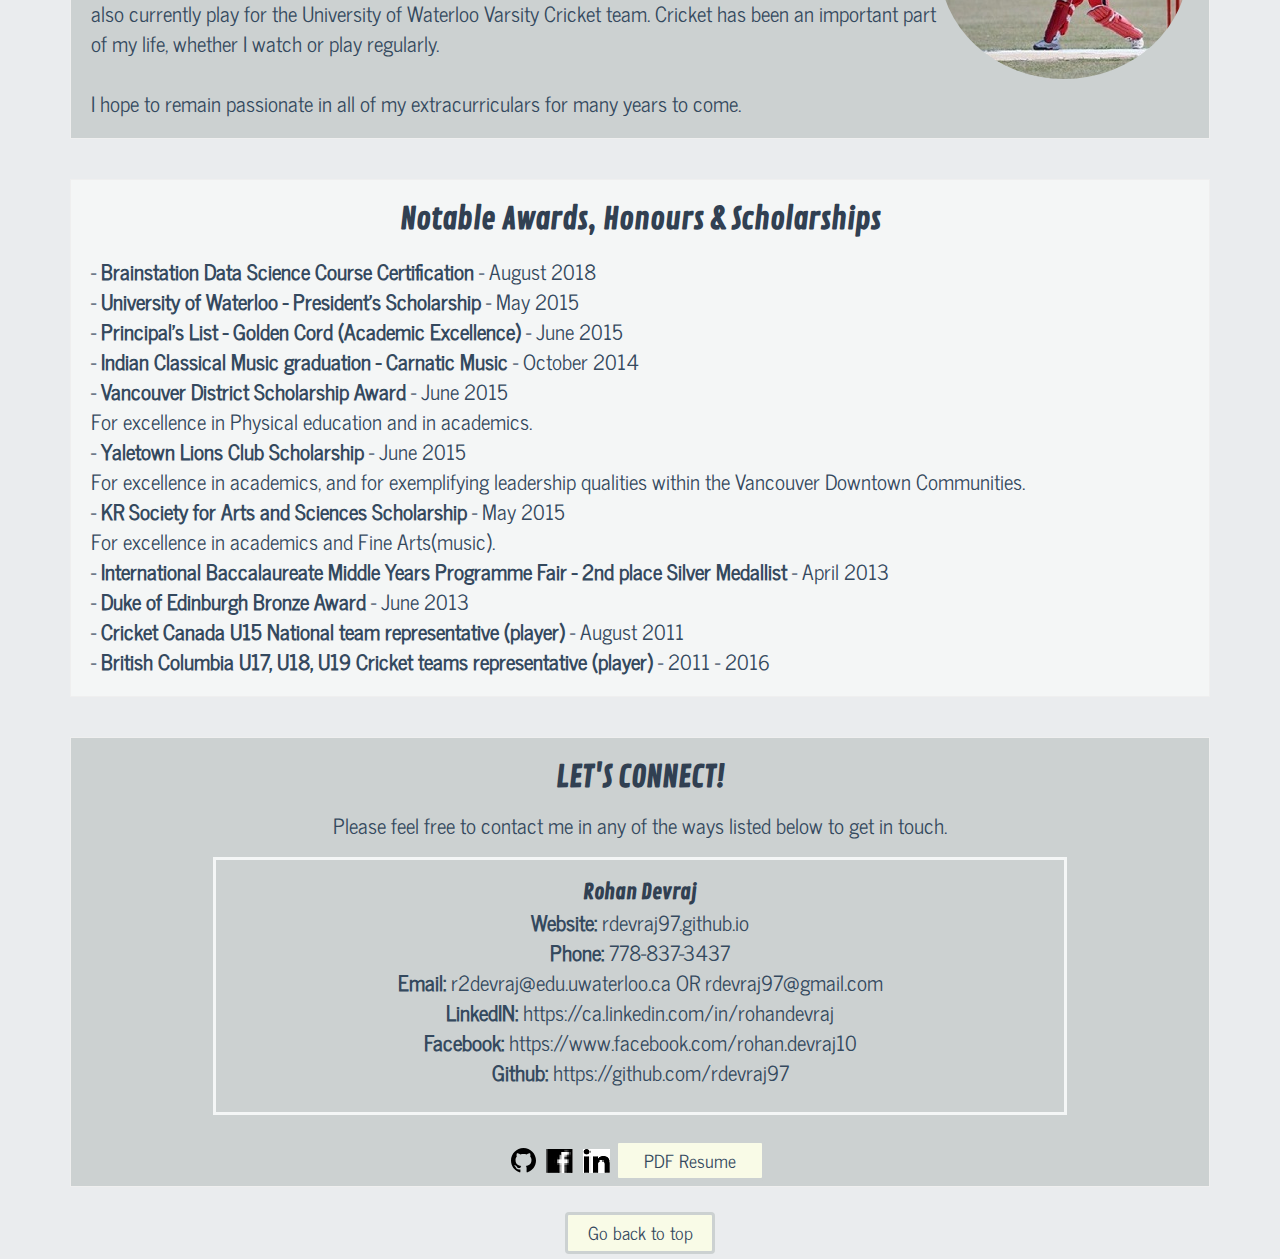
==== commit af5472c9: "Update index.html" ====
--- a/index.html
+++ b/index.html
@@ -16,7 +16,7 @@
     <body class="container" style="background-color:#EAECEE">
         <header id="top">
             <center> <h1> Rohan Devraj </h1>
-            <h2> Developer & Software/Data Enthusiast </h2> </center>
+            <h2> Data & Software Enthusiast </h2> </center>
         </header>
      
 <table>
@@ -123,7 +123,7 @@
             </td>
           
           <td>
-            <a href="img/Resume-2019v2.pdf" target="_blank"> 
+            <a href="img/Resume-2020v1.pdf" target="_blank"> 
     <button class="button" style="vertical-align:middle">
       <span> PDF Resume </span></button> </a>
             </td>
@@ -194,7 +194,7 @@
   <div class="skillscontent">
     <center> For a more elaborate summary of my experiences and skills, please click on the button below
       to view a PDF version of my resume. </center>
-    <center> <a href="img/Resume-2019v2.pdf" target="_blank"> 
+    <center> <a href="img/Resume-2020v1.pdf" target="_blank"> 
     <button class="button" style="vertical-align:middle">
       <span> PDF Resume </span></button> </a> </center>
 </div>
@@ -287,7 +287,7 @@
         <h4 class="kgvsb1">King George Secondary (High-School Website)</h4>
 
         <p class="kgvsb2"> Co-lead the Web Team to produce a website for my High-School, handled many developmental and leadership responsibilities. </p>
-          <center> <a href="http://go.vsb.bc.ca/schools/kinggeorge/Pages/default.aspx" target="_blank"> 
+          <center> <a href="https://www.vsb.bc.ca/schools/king-george/Pages/default.aspx" target="_blank"> 
     <button class="button" style="vertical-align:middle">
       <span> See Project </span></button> </a> </center>
       </div>
@@ -323,7 +323,7 @@
        meeting company goals and deadlines successfully.
          </h4> </center>
         <center> <h4 class="workexpcontent"> Please click on the button below to view my resume containing my experiences till now. </h4> </center>
-        <center> <a href="img/Resume-2019v2.pdf" target="_blank"> 
+        <center> <a href="img/Resume-2020v1.pdf" target="_blank"> 
     <button class="button" style="vertical-align:middle">
       <span> PDF Resume </span></button> </a> </center>
          
@@ -439,7 +439,7 @@
             </td>
 
             <td>
-<a href="img/Resume-2019v2.pdf" target="_blank"> 
+<a href="img/Resume-2020v1.pdf" target="_blank"> 
     <button class="button" style="vertical-align:middle">
       <span> PDF Resume </span></button> </a>
               </td>
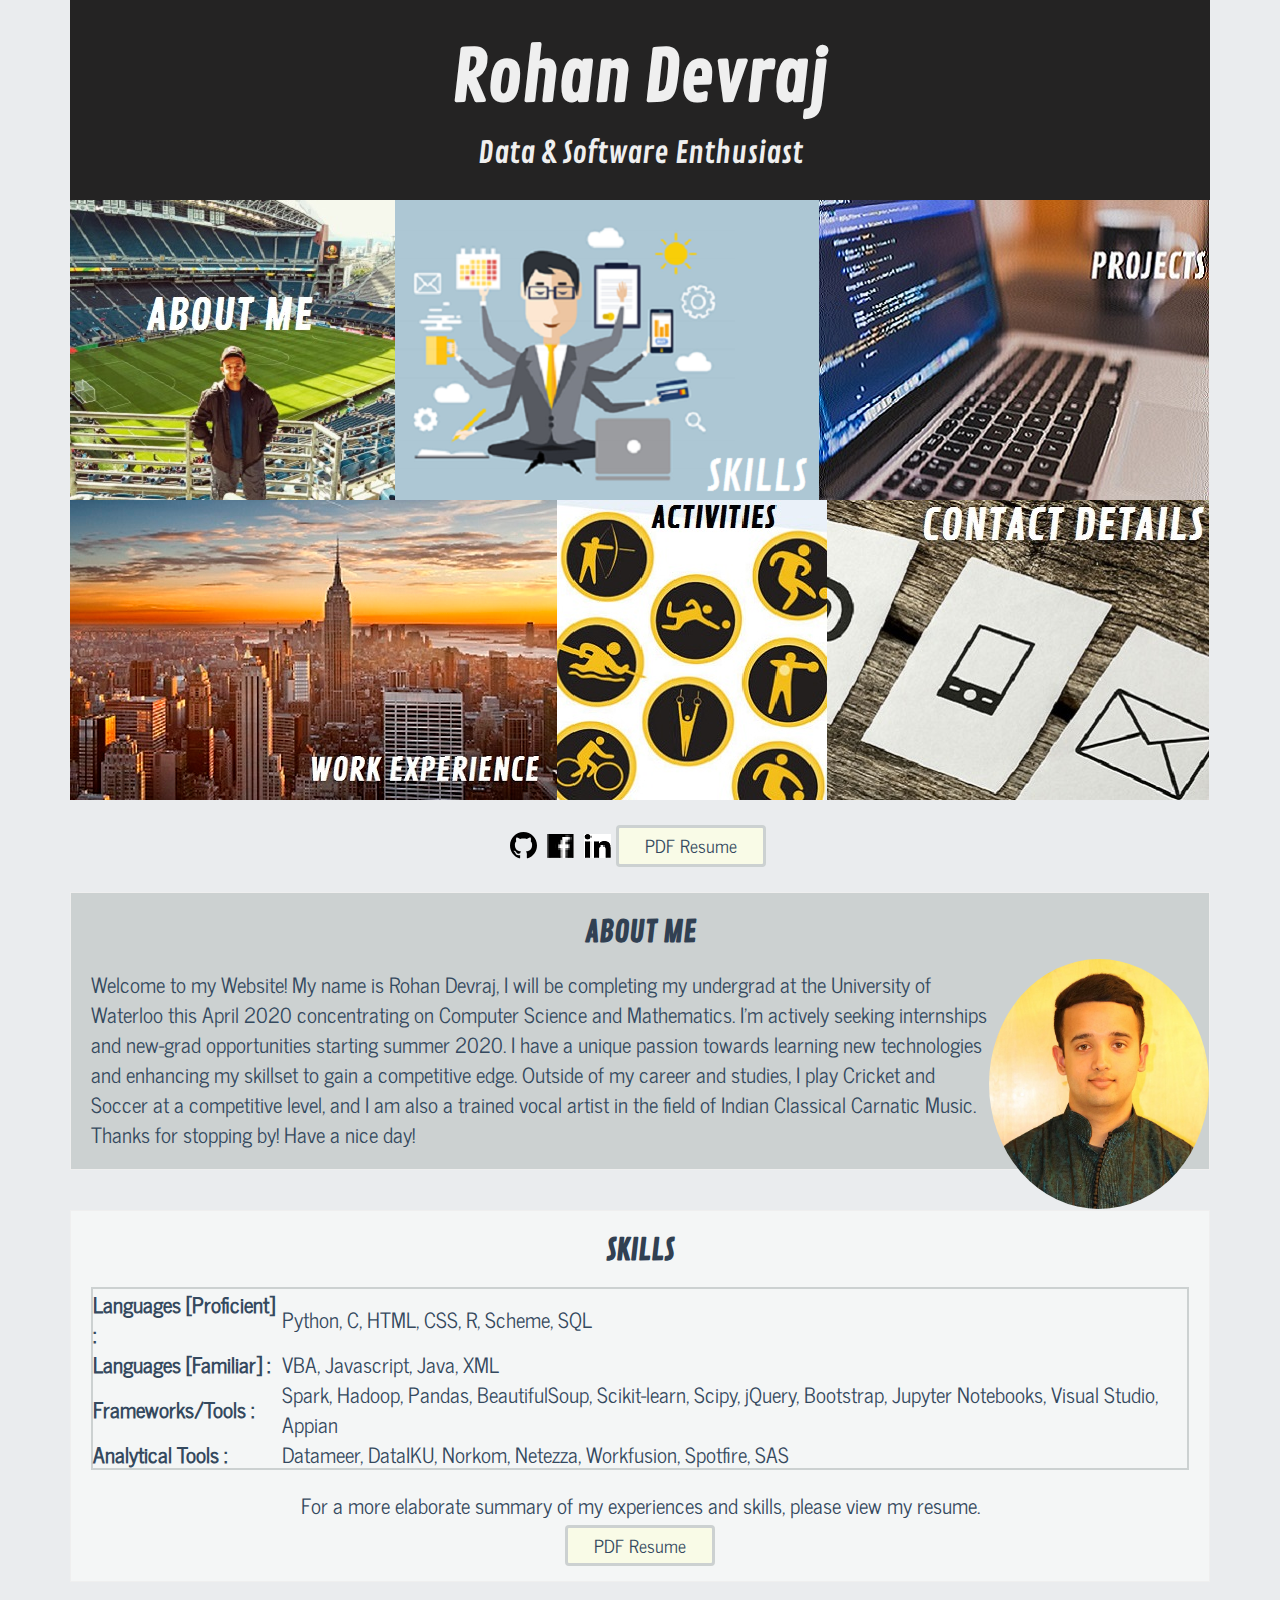
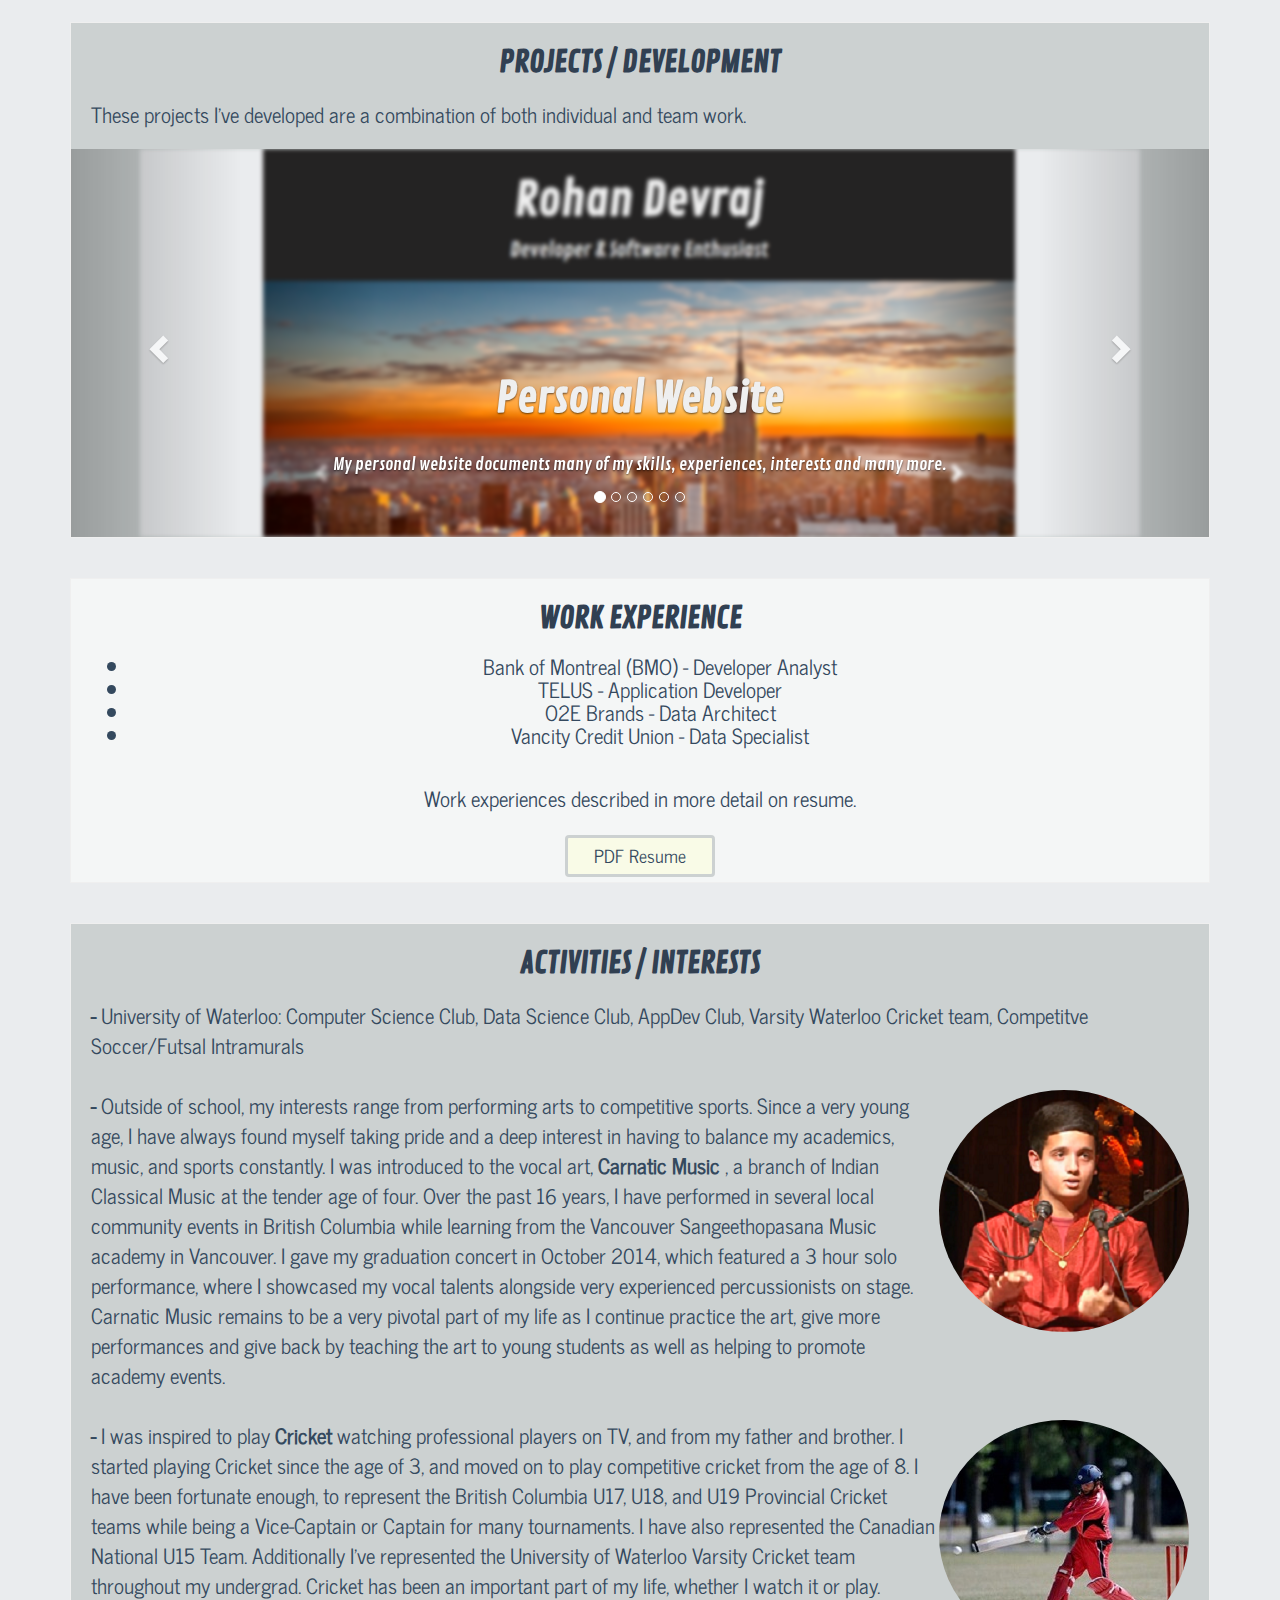
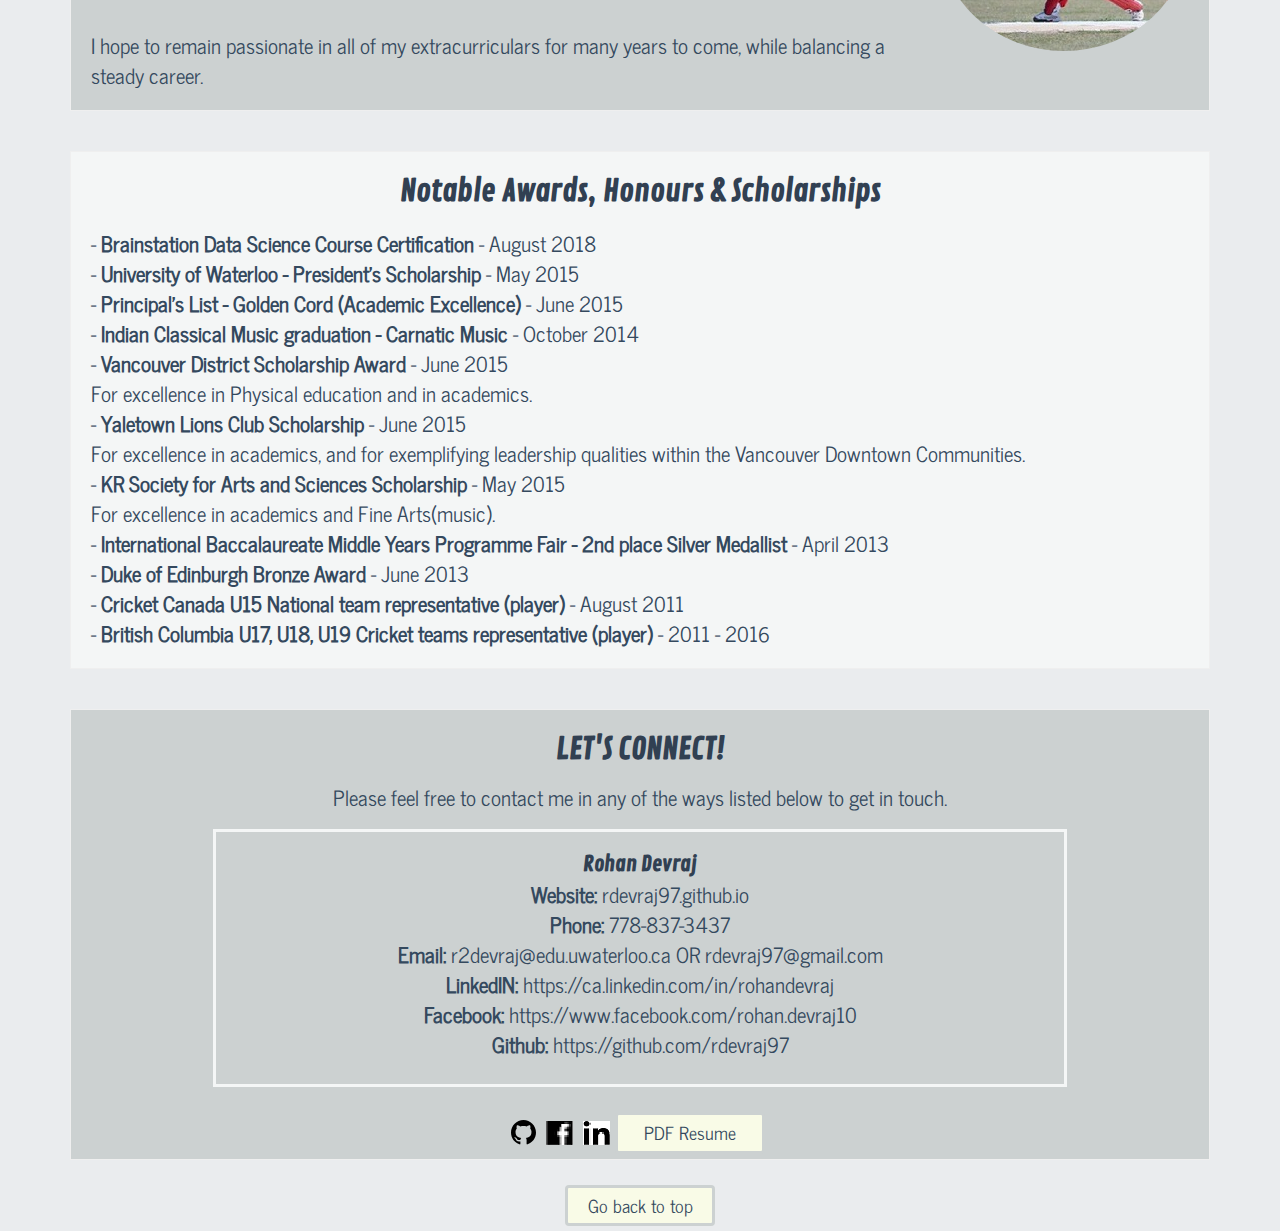
==== commit 1a80c74e: "Update index.html" ====
--- a/index.html
+++ b/index.html
@@ -139,14 +139,10 @@
       </img> </center>
     
 
-    <p class="aboutcontent"> Welcome to my Website! My name is Rohan Devraj, I am a third-year at the University of Waterloo studying
-      Mathematics and Computer Science. I have developed a huge passion and interest in the field of technology and development over the years,
-      and always look for oppurtunities to enhance my skills in this particular field. Outside of my career and studies,
+    <p class="aboutcontent"> Welcome to my Website! My name is Rohan Devraj, I will be completing my undergrad at the University of Waterloo this April 2020 concentrating 
+    on Computer Science and Mathematics. I'm actively seeking internships and new-grad opportunities starting summer 2020. I have a unique passion towards
+    learning new technologies and enhancing my skillset to gain a competitive edge. Outside of my career and studies,
       I play Cricket and Soccer at a competitive level, and I am also a trained vocal artist in the field of Indian Classical Carnatic Music.
-       
-       My website is a place where you can learn more about the technological and various other skills I possess, and the type of projects I have worked on.
-       My website is also a place where one can get a good understanding of the type of person I am through my variety of interests and activities I partake in.
-       Feel free to either hover over the pictures and click on its respective link above, or scroll down to navigate through my website.
       Thanks for stopping by! Have a nice day! </p> 
 
 </div>
@@ -158,9 +154,6 @@
 <div class="box2">
     <center> <h2 id="skills"> <b> SKILLS </b> </h2> </center>
     <div class="skillscontent">
-    <p> Below, is a display of my skill set in the technological field. I have used these skills
-       and tools extensively over the past few years, during my work experiences, projects and school-related work.  </p>
-
 <table class="skillstable">
   <tr>
     <td>
@@ -175,7 +168,7 @@
       <strong> Languages [Familiar] :</strong>
     </td>
     <td>
-    Javascript, Java, XML
+    VBA, Javascript, Java, XML
     </td>
   </tr>
   <tr>
@@ -183,17 +176,25 @@
       <strong> Frameworks/Tools : </strong>
     </td>
     <td>
-        Visual Studio, Appian, Pandas, Spark, Scikit-learn,
-        BeautifulSoup, Scipy, Jupyter Notebooks, jQuery, Bootstrap
+        Spark, Hadoop, Pandas, BeautifulSoup, Scikit-learn,
+        Scipy, jQuery, Bootstrap, Jupyter Notebooks, Visual Studio, Appian
         
     </td>
   </tr>
+	<tr>
+    <td>
+      <strong> Analytical Tools :</strong>
+    </td>
+    <td>
+        Datameer, DataIKU, Norkom, Netezza, Workfusion, Spotfire, SAS
+    </td>
+  </tr>
+  <tr>
 </table>
     </div>
 
   <div class="skillscontent">
-    <center> For a more elaborate summary of my experiences and skills, please click on the button below
-      to view a PDF version of my resume. </center>
+    <center> For a more elaborate summary of my experiences and skills, please view my resume. </center>
     <center> <a href="img/Resume-2020v1.pdf" target="_blank"> 
     <button class="button" style="vertical-align:middle">
       <span> PDF Resume </span></button> </a> </center>
@@ -208,8 +209,7 @@
 <div class="box3">
     <center> <h2 id="projects"> <b> PROJECTS / DEVELOPMENT </b> </h2> </center>
     <div class="projectscontent"> 
-      This section highlights some of my projects and development I have done over the past few years, which can be viewed in the carousel below.
-      These projects are a combination of both individual work as well as working with a team.
+      <p> These projects I've developed are a combination of both individual and team work. </p>
 </div>
 
 <div id="myCarousel" class="carousel slide" data-ride="carousel" data-interval="false">
@@ -296,9 +296,7 @@
 
       
 
-    
-
-  
+
   <a class="left carousel-control" href="#myCarousel" role="button" data-slide="prev">
     <span class="glyphicon glyphicon-chevron-left" aria-hidden="true"></span>
     <span class="sr-only">Previous</span>
@@ -318,11 +316,15 @@
 
 <div class="box4">
     <center> <h2 id="workexp"> <b> WORK EXPERIENCE </b> </h2> </center>
-    <center><h4 class="workexpcontent"> My work experiences and volunteer experiences thus far, have broadened my view and interests in the
-      technological field. My experiences have demanded working efficiently on fulfilling individual tasks and assignments in addition to being a team-player by
-       meeting company goals and deadlines successfully.
+    <center><h4 class="workexpcontent"> 
+	    <ul>
+		    <li> Bank of Montreal (BMO) - Developer Analyst </li>
+		    <li> TELUS - Application Developer </li>
+		    <li> O2E Brands - Data Architect </li>
+		    <li> Vancity Credit Union - Data Specialist </li>
+			    
          </h4> </center>
-        <center> <h4 class="workexpcontent"> Please click on the button below to view my resume containing my experiences till now. </h4> </center>
+        <center> <h4 class="workexpcontent"> Work experiences described in more detail on resume. </h4> </center>
         <center> <a href="img/Resume-2020v1.pdf" target="_blank"> 
     <button class="button" style="vertical-align:middle">
       <span> PDF Resume </span></button> </a> </center>
@@ -336,7 +338,8 @@
     <center> <h2 id="activities"> <b> ACTIVITIES / INTERESTS </b> </h2> </center>
   
     <p class="actcontent">
-        <strong> - </strong> University of Waterloo <strong> Computer Science club </strong> - General Member
+        <strong> - </strong> University of Waterloo: Computer Science Club, Data Science Club, AppDev Club,
+	    Varsity Waterloo Cricket team, Competitve Soccer/Futsal Intramurals
       <br>
       <br>
       <img src="img/musicpic.png" class="musicpic">
@@ -344,21 +347,20 @@
       I have always found myself taking pride and a deep interest in having to balance my academics, music, and sports constantly. 
 
       I was introduced to the vocal art, <strong> Carnatic Music </strong>, a branch of Indian Classical Music at the tender age of four.
-      Over the past 15 years, I have performed in several local community events in British Columbia while learning from the
-      Vancouver Sangeethopasana Music academy in Vancouver. I recently gave my graduation concert in October 2014, which featured a 3 hour solo performance,
+      Over the past 16 years, I have performed in several local community events in British Columbia while learning from the
+      Vancouver Sangeethopasana Music academy in Vancouver. I gave my graduation concert in October 2014, which featured a 3 hour solo performance,
       where I showcased my vocal talents alongside very experienced percussionists on stage. Carnatic Music remains to be a very pivotal part of my life as I continue
-      practice the art, give more performances and give back by teaching the art to young students as well as helping to promote academy events all over the province.
+      practice the art, give more performances and give back by teaching the art to young students as well as helping to promote academy events.
 
       
 <br>
 <br>
 <img src="img/cricketpic.jpg" class="cricketpic">
      <strong> - </strong> I was inspired to play <strong> Cricket </strong> watching professional players on TV, and from my father and brother. I started playing Cricket since the age of 3,
-      and moved on to play competitive cricket from the age of 8. Cricket is definitely my favorite sport as I continue to regularly practice and play. I have been fortunate enough,
-      to represent the British Columbia U17, U18, and U19 Provincial Cricket teams while being a Vice-Captain or Captain for many tournaments. I have also represented the Canadian National
-      U15 Team. I also currently play for the University of Waterloo Varsity Cricket team. Cricket has been an important part of my life, whether I watch or play regularly.
+      and moved on to play competitive cricket from the age of 8. I have been fortunate enough, to represent the British Columbia U17, U18, and U19 Provincial Cricket teams while being a Vice-Captain or Captain for many tournaments. I have also represented the Canadian National
+      U15 Team. Additionally I've represented the University of Waterloo Varsity Cricket team throughout my undergrad. Cricket has been an important part of my life, whether I watch it or play.
 <br> <br>
-      I hope to remain passionate in all of my extracurriculars for many years to come.
+      I hope to remain passionate in all of my extracurriculars for many years to come, while balancing a steady career.
     </p> 
 
     
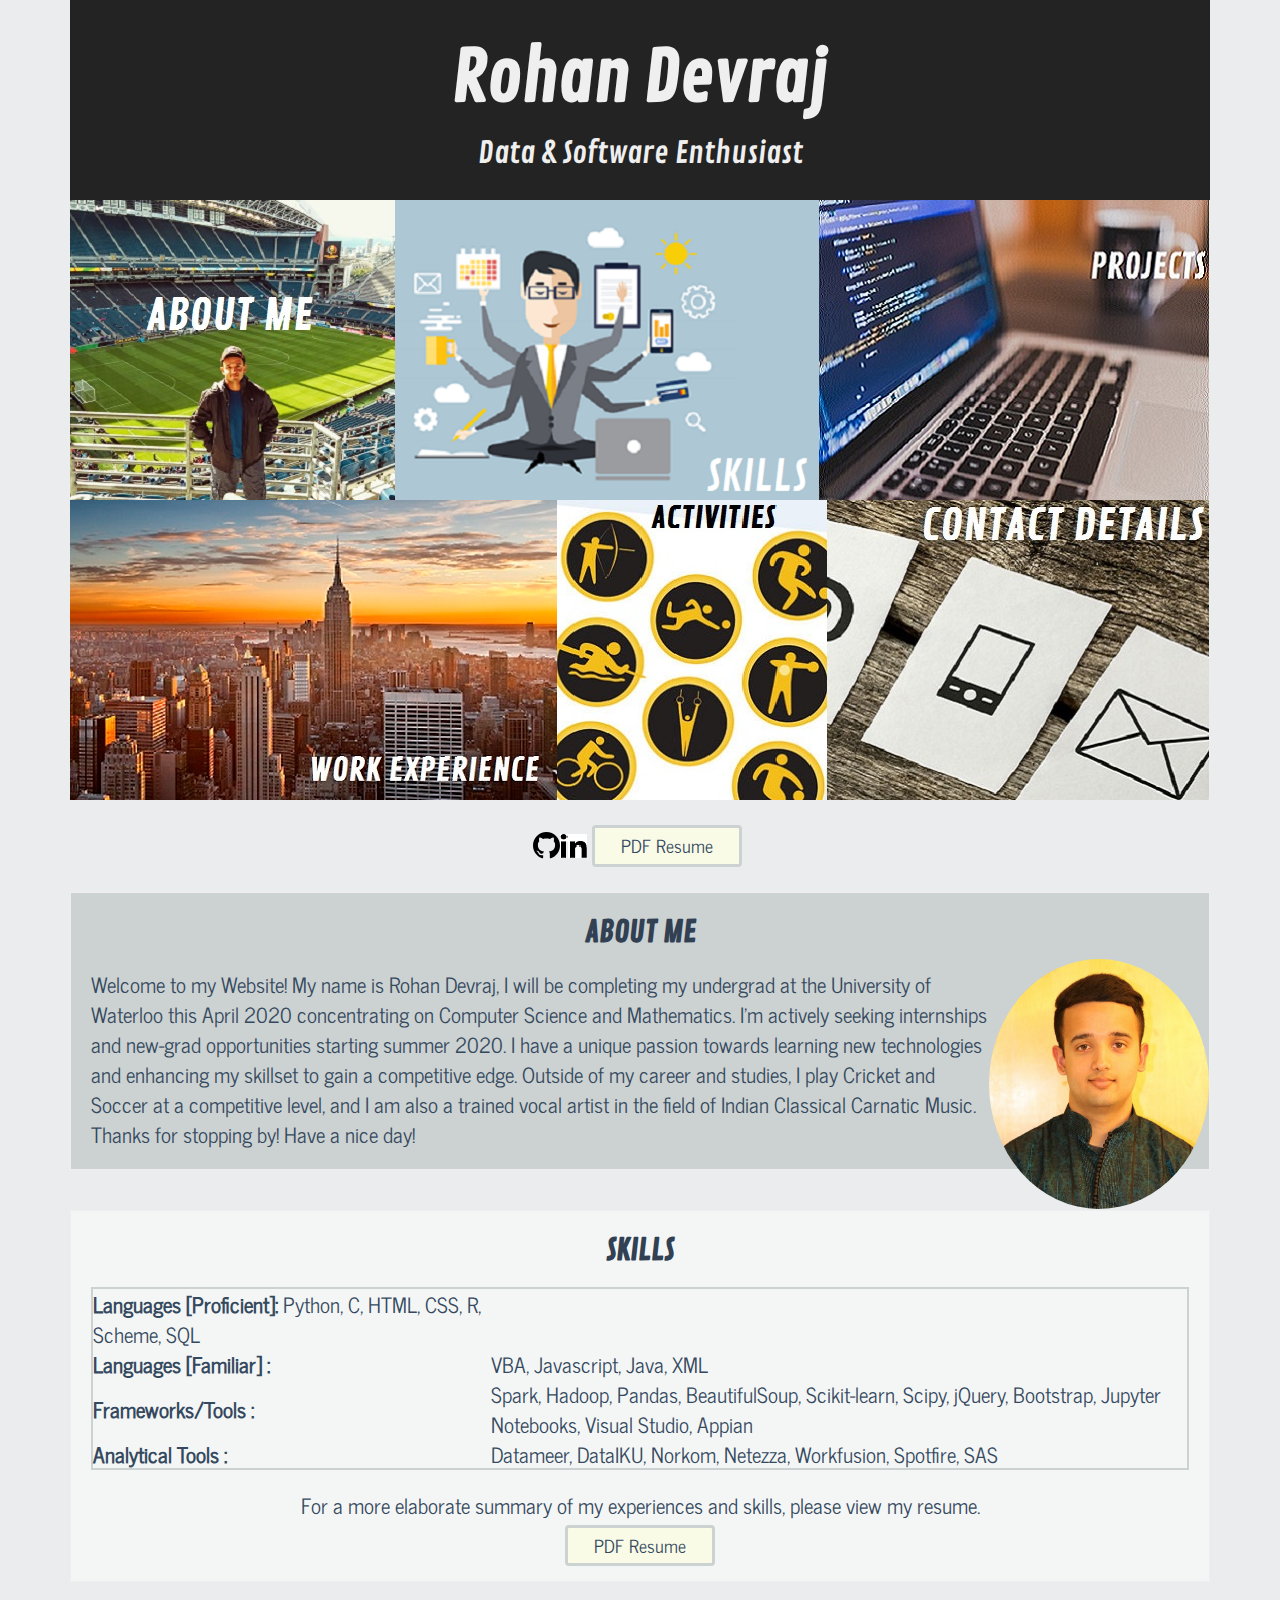
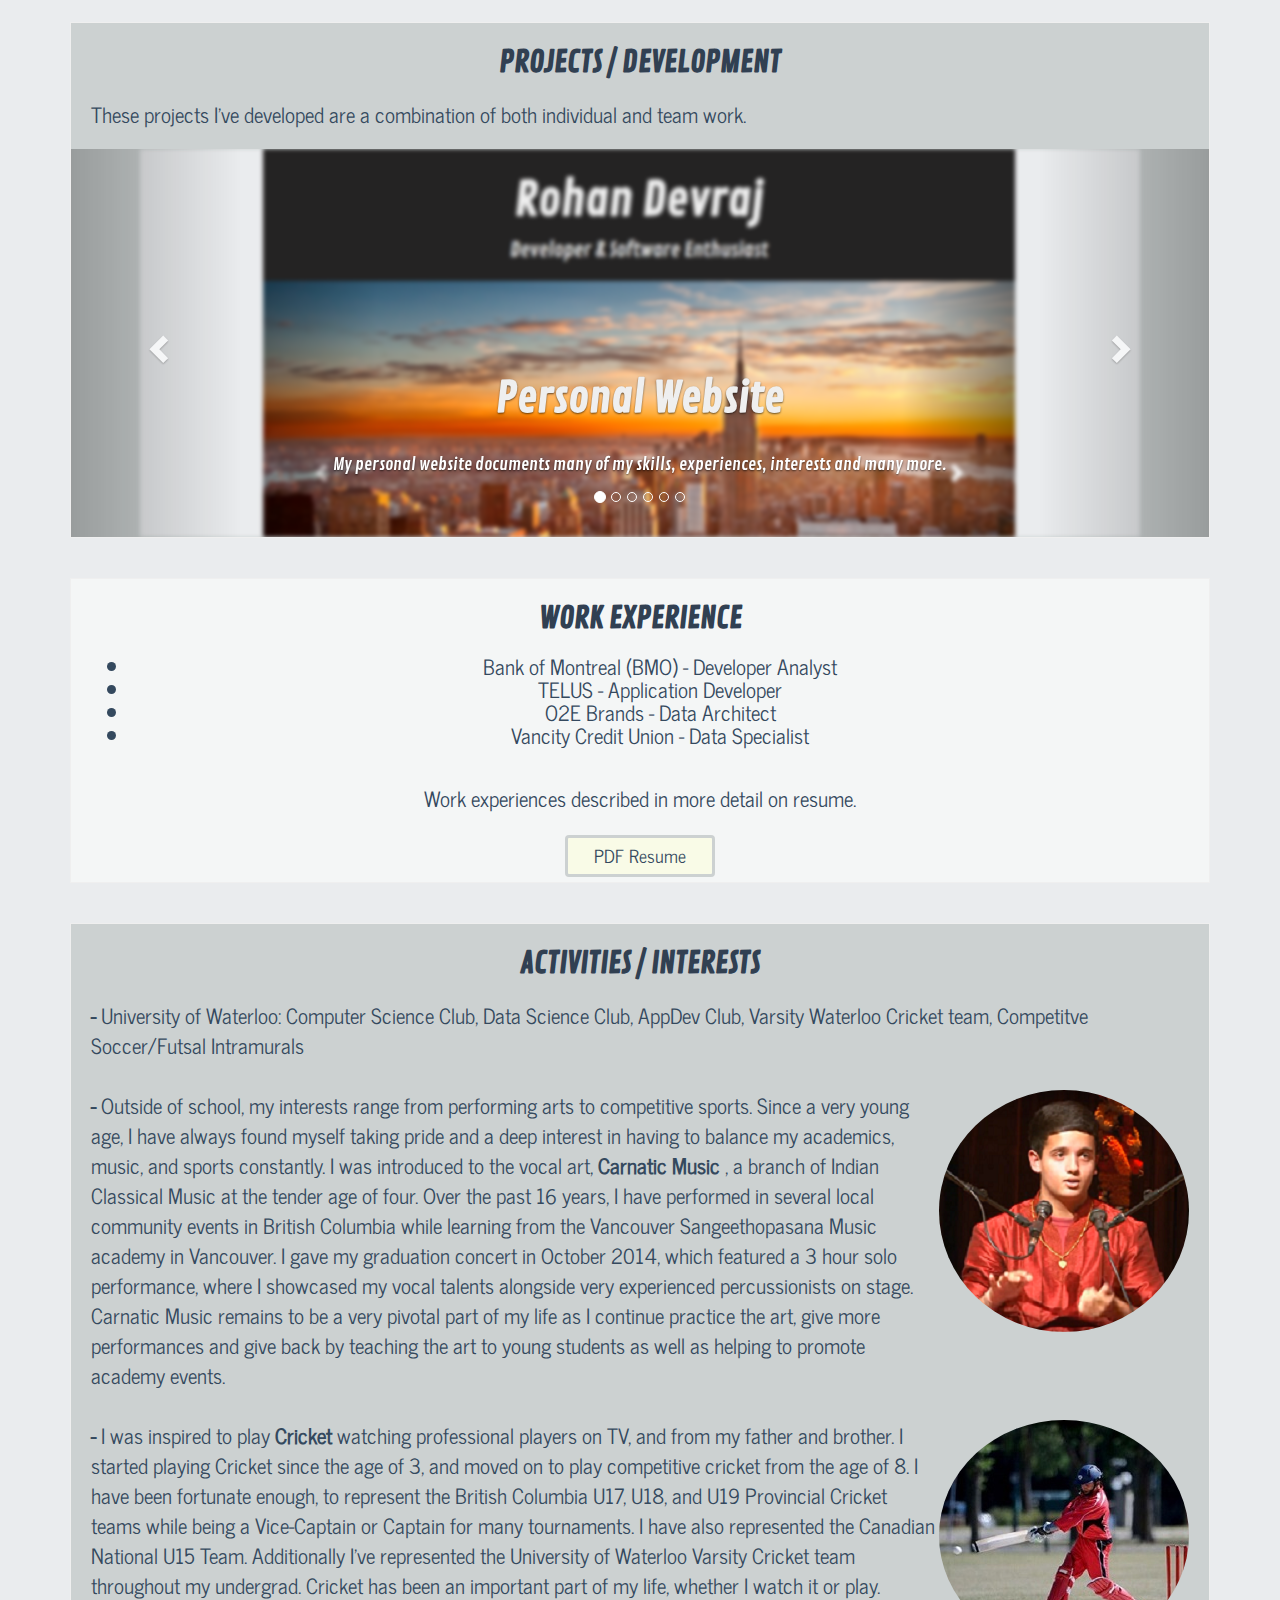
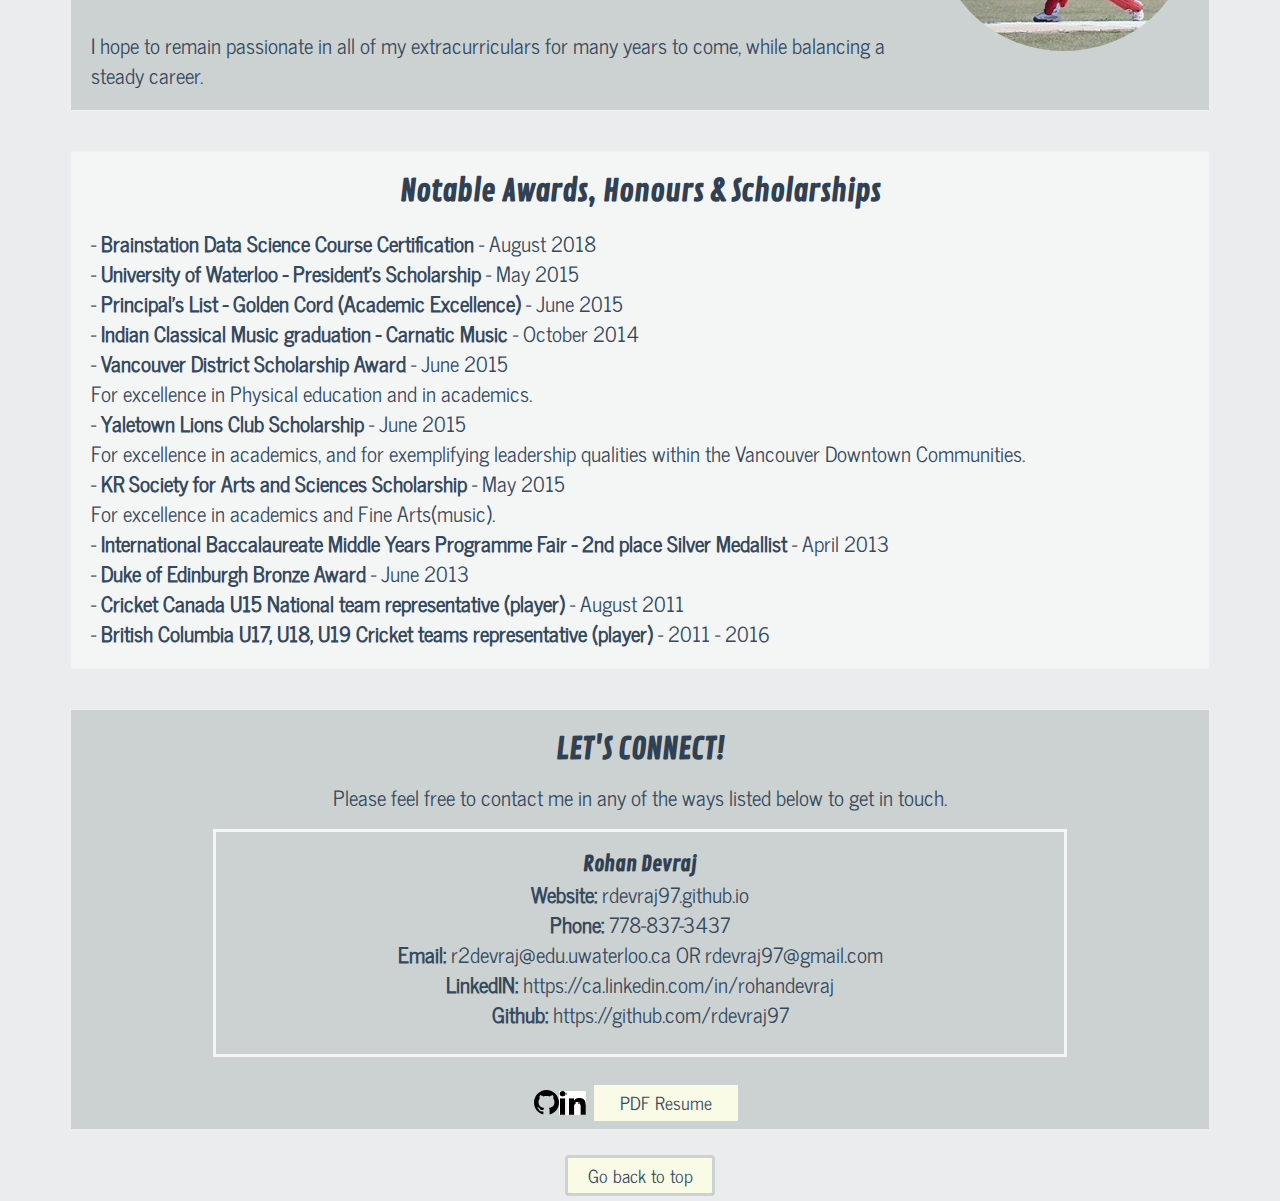
==== commit e214a930: "Update index.html" ====
--- a/index.html
+++ b/index.html
@@ -109,13 +109,6 @@
                <center> <a href ='https://github.com/rdevraj97'>
     <img src='img/github.svg' height="27" width="27" title="Github"></a> </center> 
     </td>
-    
-          <td> 
-            <center><a href ='https://www.facebook.com/rohan.devraj10'>
-						<img src='img/fblogo.png' title="Facebook" hspace = "10"> 
-					</a> </center> 
-          </td>
-
           <td>
            <center><a href ='https://ca.linkedin.com/in/rohandevraj'>
 						<img src='img/linkedinlogo.png' title="LinkedIN"> 
@@ -157,11 +150,10 @@
 <table class="skillstable">
   <tr>
     <td>
-      <strong> Languages [Proficient] :</strong>
-    </td>
-    <td>
-       Python, C, HTML, CSS, R, Scheme, SQL
-    </td>
+      <strong> Languages [Proficient]: </strong>
+	    Python, C, HTML, CSS, R, Scheme, SQL
+    </td>
+   
   </tr>
   <tr>
     <td>
@@ -322,6 +314,7 @@
 		    <li> TELUS - Application Developer </li>
 		    <li> O2E Brands - Data Architect </li>
 		    <li> Vancity Credit Union - Data Specialist </li>
+	    </ul>
 			    
          </h4> </center>
         <center> <h4 class="workexpcontent"> Work experiences described in more detail on resume. </h4> </center>
@@ -415,7 +408,6 @@
           <strong> Phone: </strong>778-837-3437</br>
           <strong> Email: </strong>r2devraj@edu.uwaterloo.ca OR rdevraj97@gmail.com</br>
           <strong> LinkedIN: </strong>https://ca.linkedin.com/in/rohandevraj </br> 
-          <strong> Facebook: </strong>https://www.facebook.com/rohan.devraj10 </br>
           <strong> Github: </strong>https://github.com/rdevraj97 </br>
         </p></center>
   </div></center>
@@ -428,12 +420,6 @@
     <img src='img/github.svg' height="25" width="25" title="Github"></a> </center> 
     </td>
     
-          <td> 
-            <center><a href ='https://www.facebook.com/rohan.devraj10'>
-						<img src='img/fblogo.png' title="Facebook" hspace="10"> 
-					</a> </center> 
-          </td>
-
           <td>
            <center><a href ='https://ca.linkedin.com/in/rohandevraj'>
 						<img src='img/linkedinlogo.png' title="LinkedIN"> 
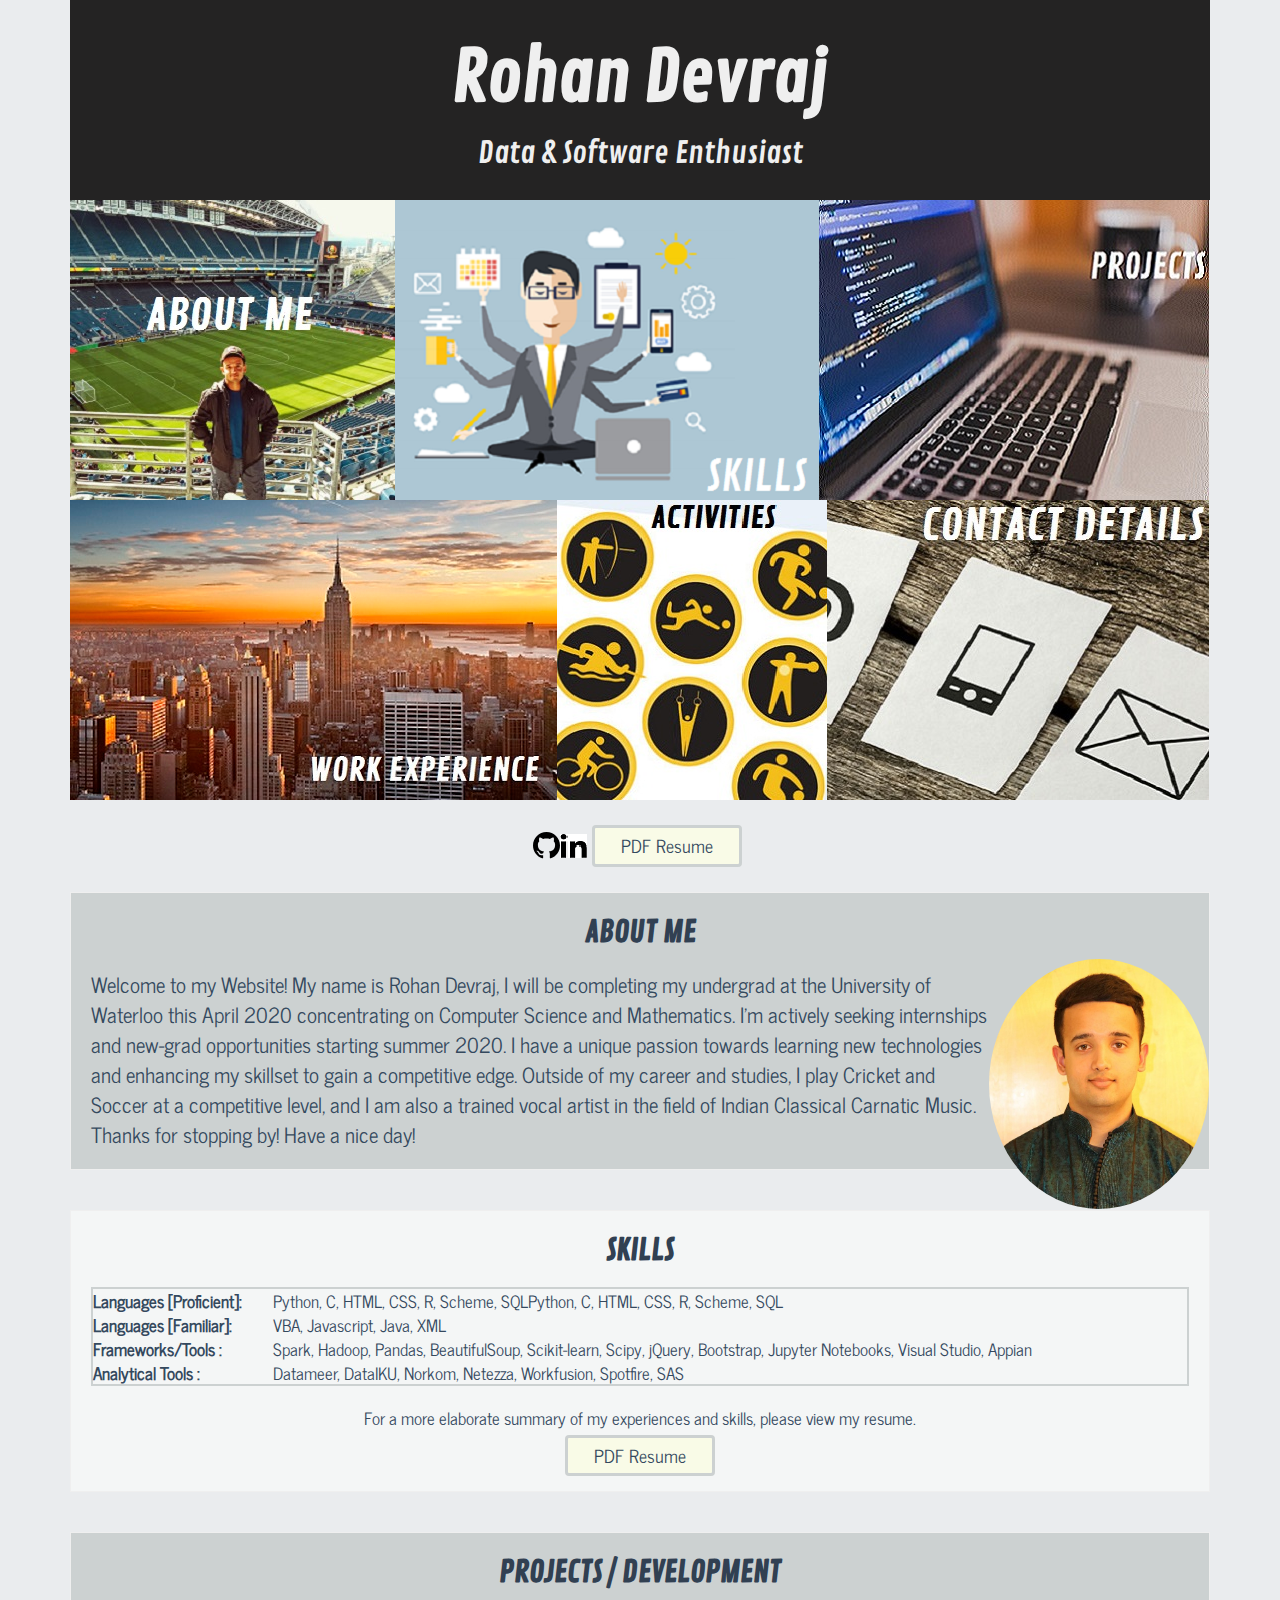
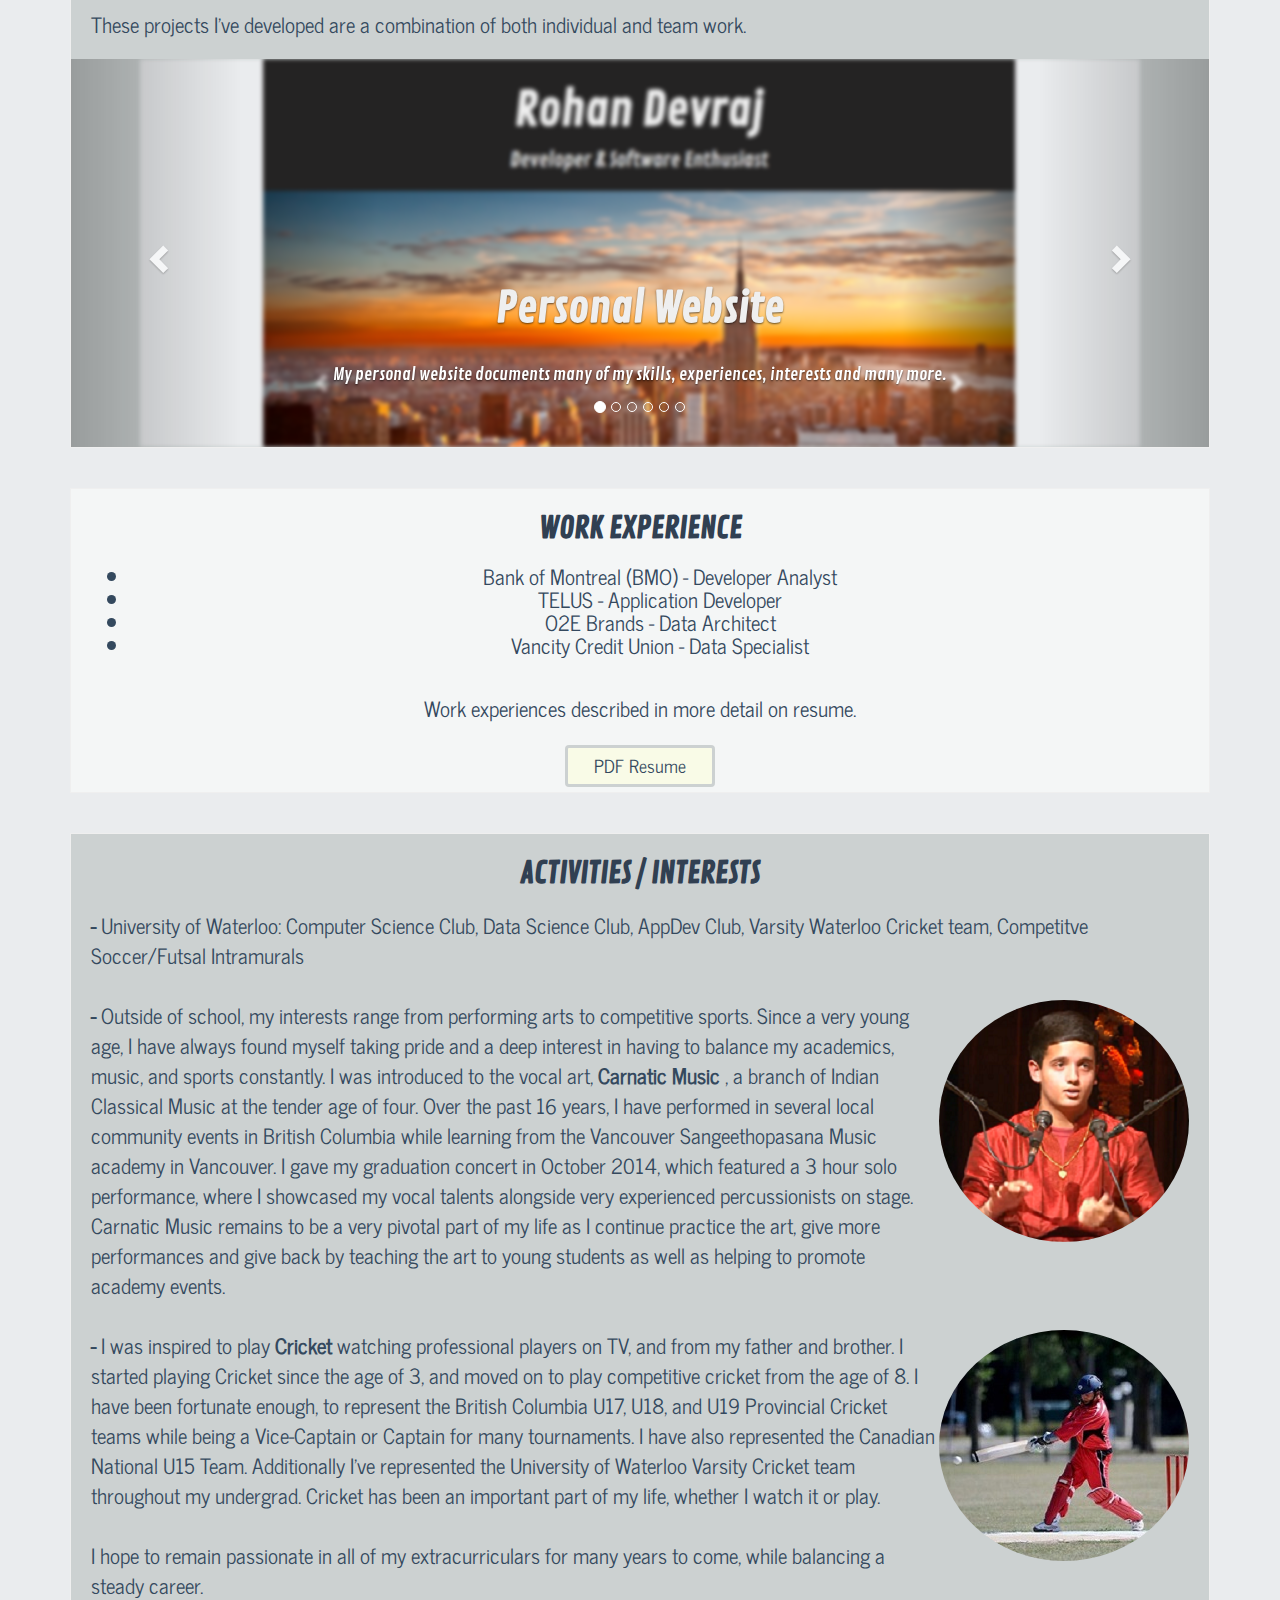
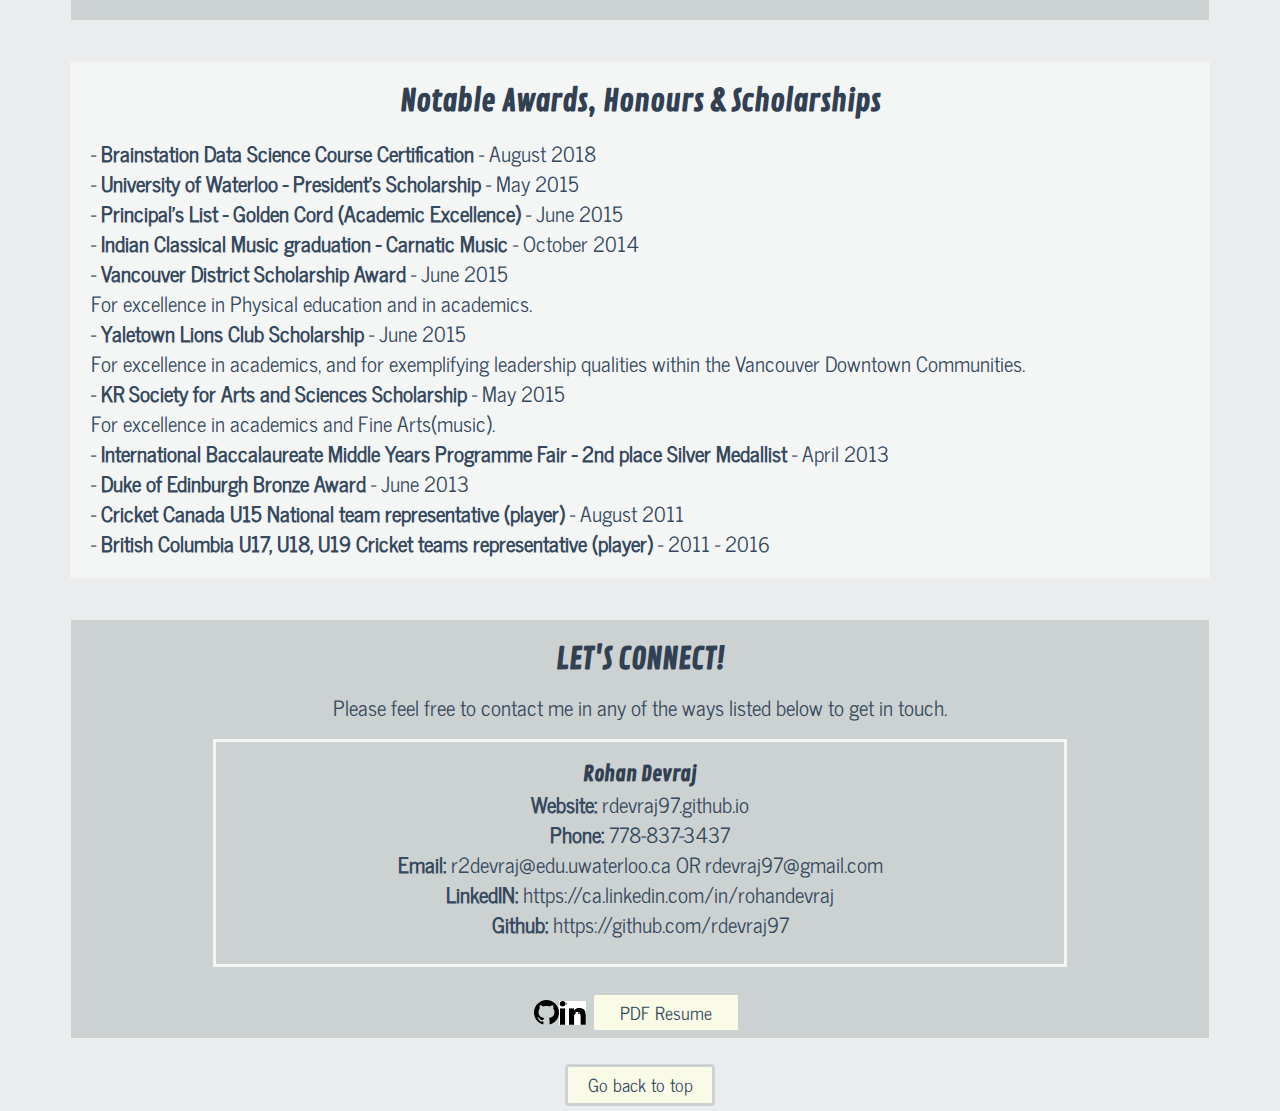
==== commit fd6fd1d0: "Update index.html" ====
--- a/index.html
+++ b/index.html
@@ -151,18 +151,21 @@
   <tr>
     <td>
       <strong> Languages [Proficient]: </strong>
-	    Python, C, HTML, CSS, R, Scheme, SQL
-    </td>
-   
+    </td>
+   <td>
+	   Python, C, HTML, CSS, R, Scheme, SQLPython, C, HTML, CSS, R, Scheme, SQL
+	  </td>  
   </tr>
+	
   <tr>
     <td>
-      <strong> Languages [Familiar] :</strong>
+      <strong> Languages [Familiar]: </strong>
     </td>
     <td>
     VBA, Javascript, Java, XML
     </td>
   </tr>
+	
   <tr>
     <td>
       <strong> Frameworks/Tools : </strong>
--- a/css/website.css
+++ b/css/website.css
@@ -92,7 +92,7 @@
 
 /* Skills section */
 .skillscontent{
-font-size: 1.5em;
+font-size: 1.2em;
 font-family: 'News Cycle';
 color:  #34495E;
 padding: 10px 20px;  
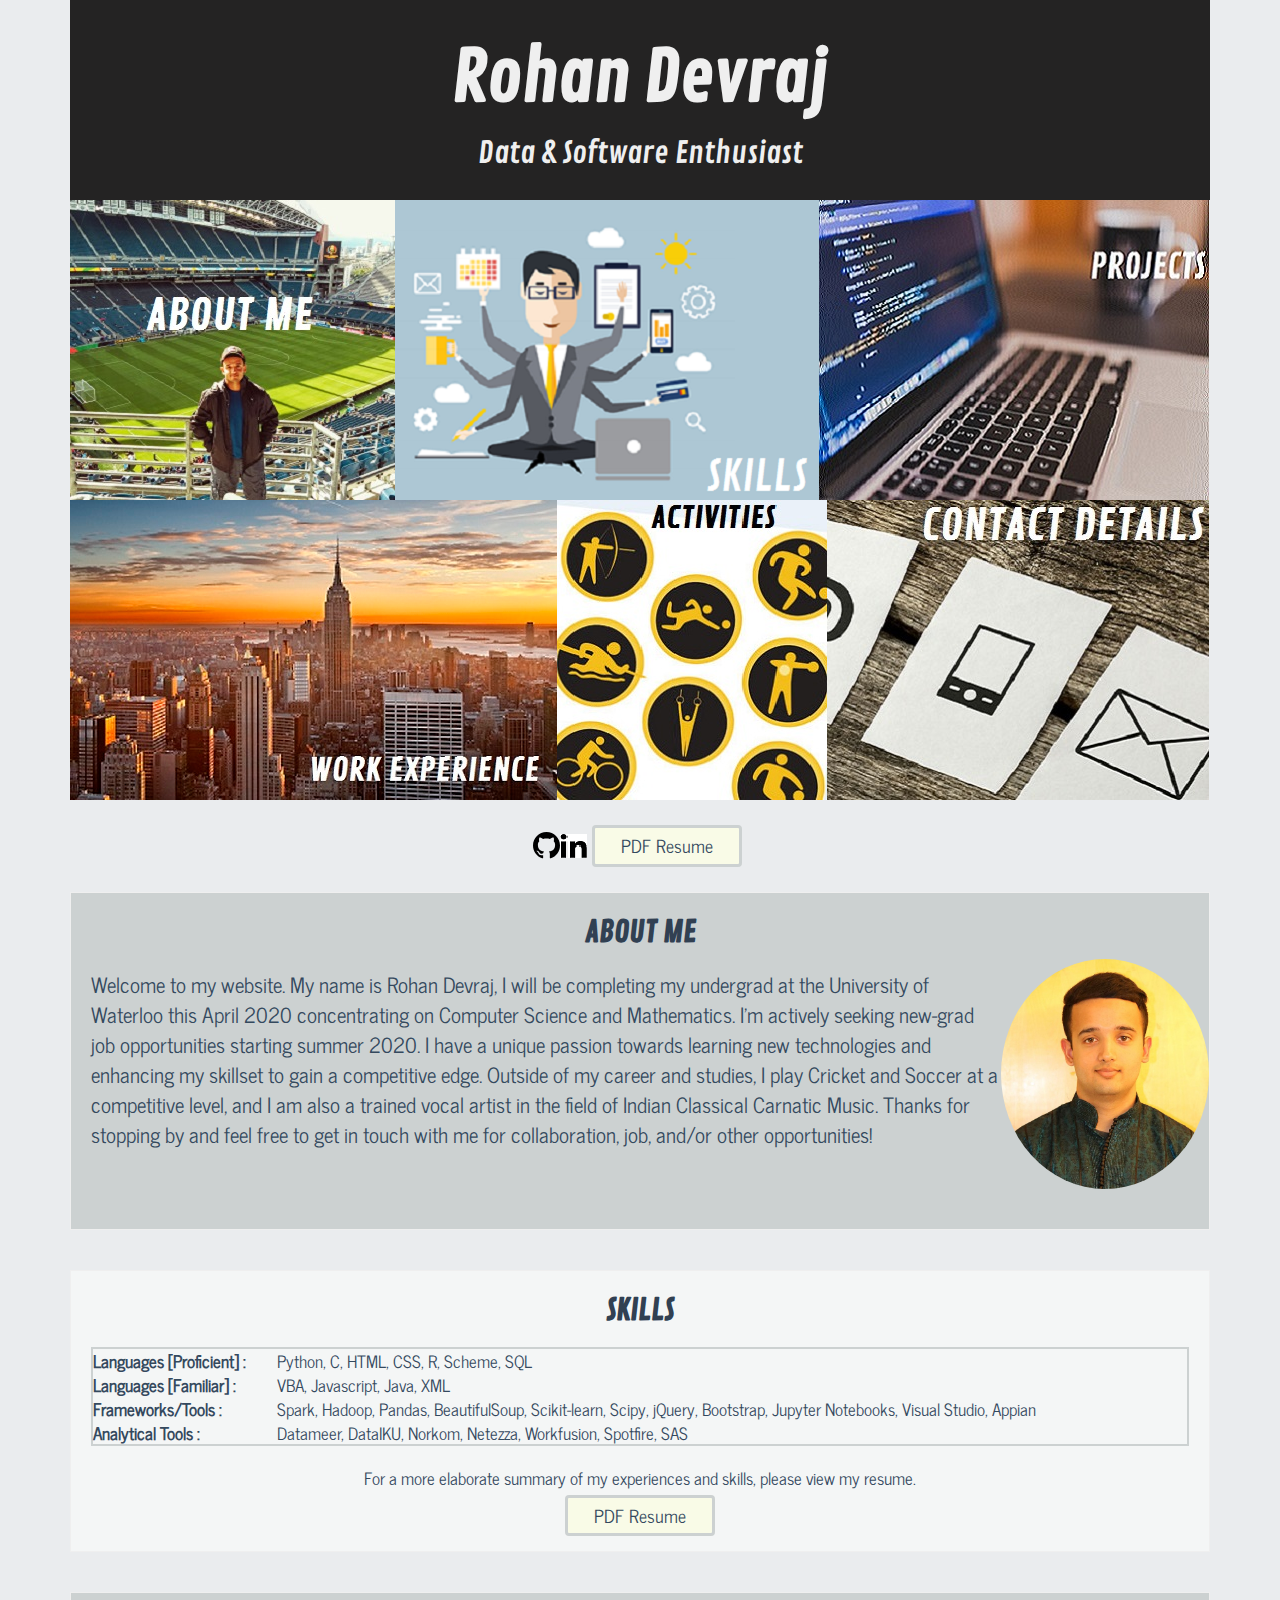
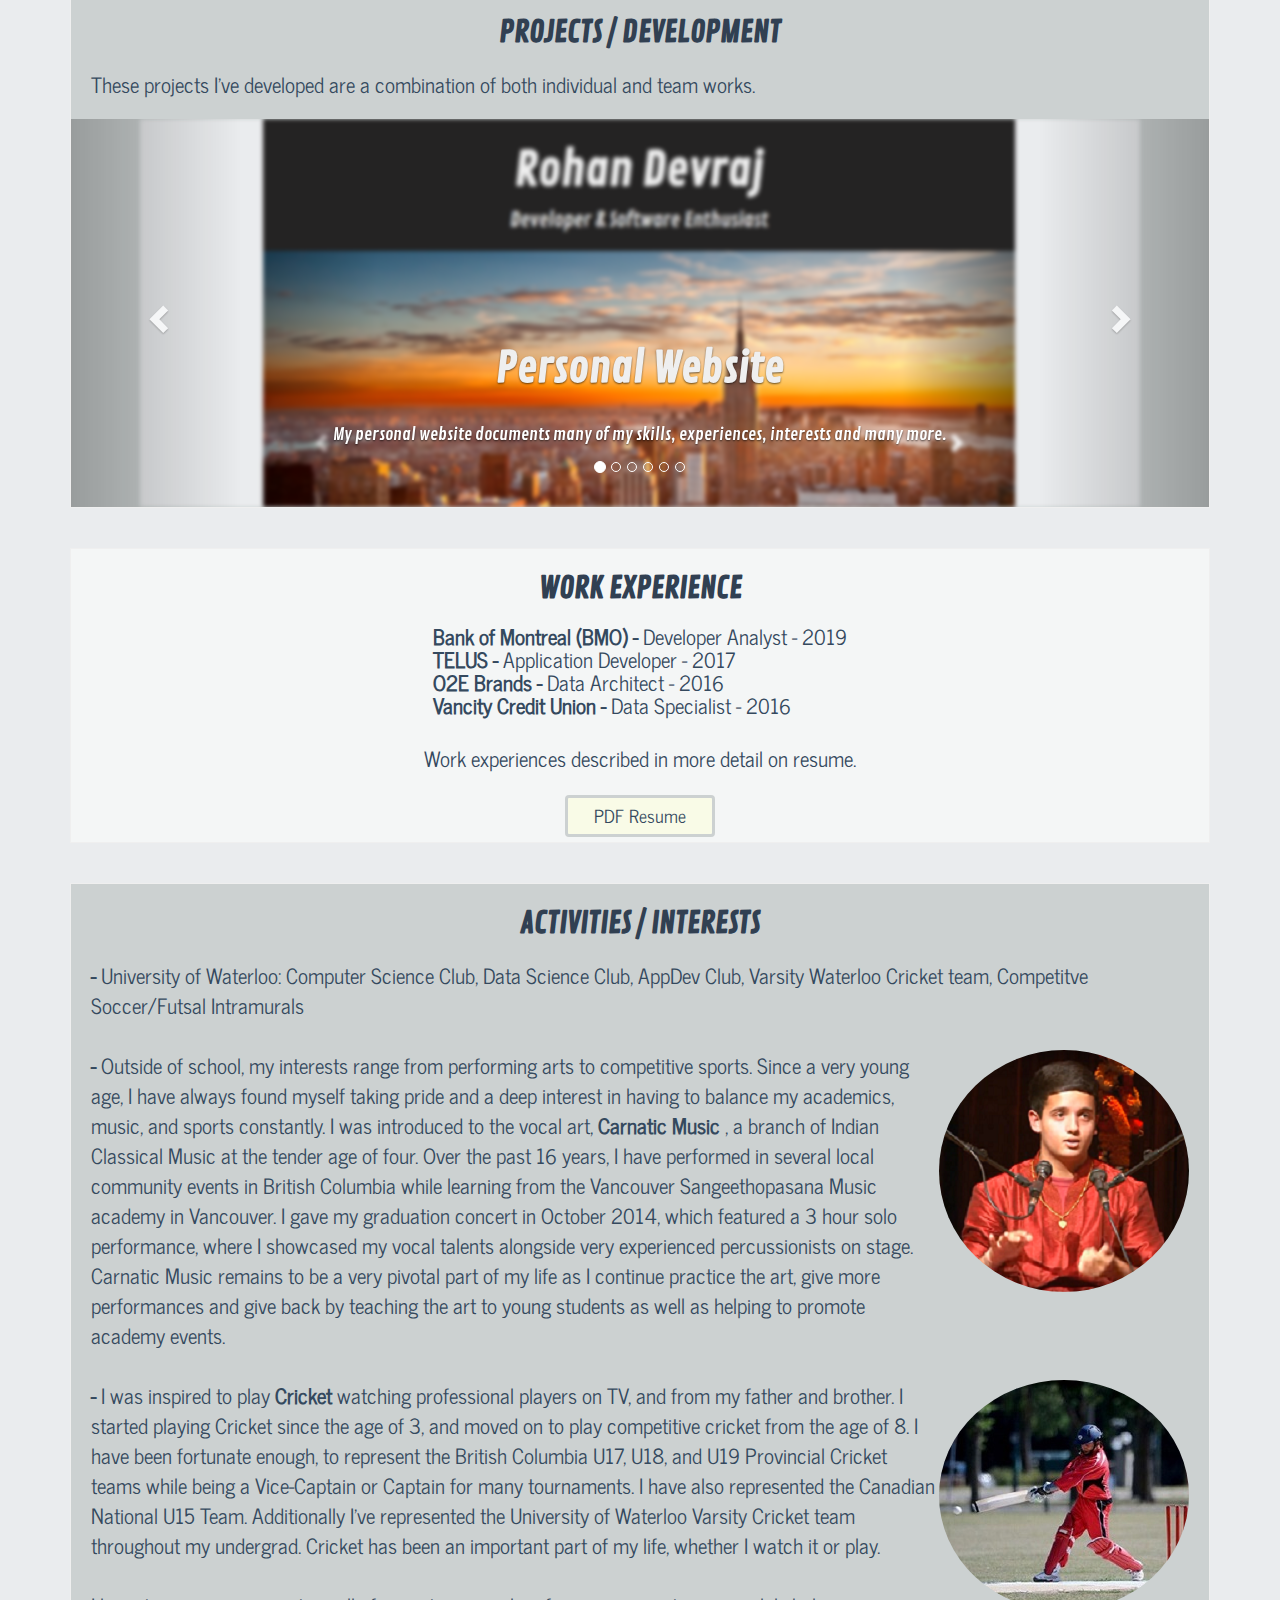
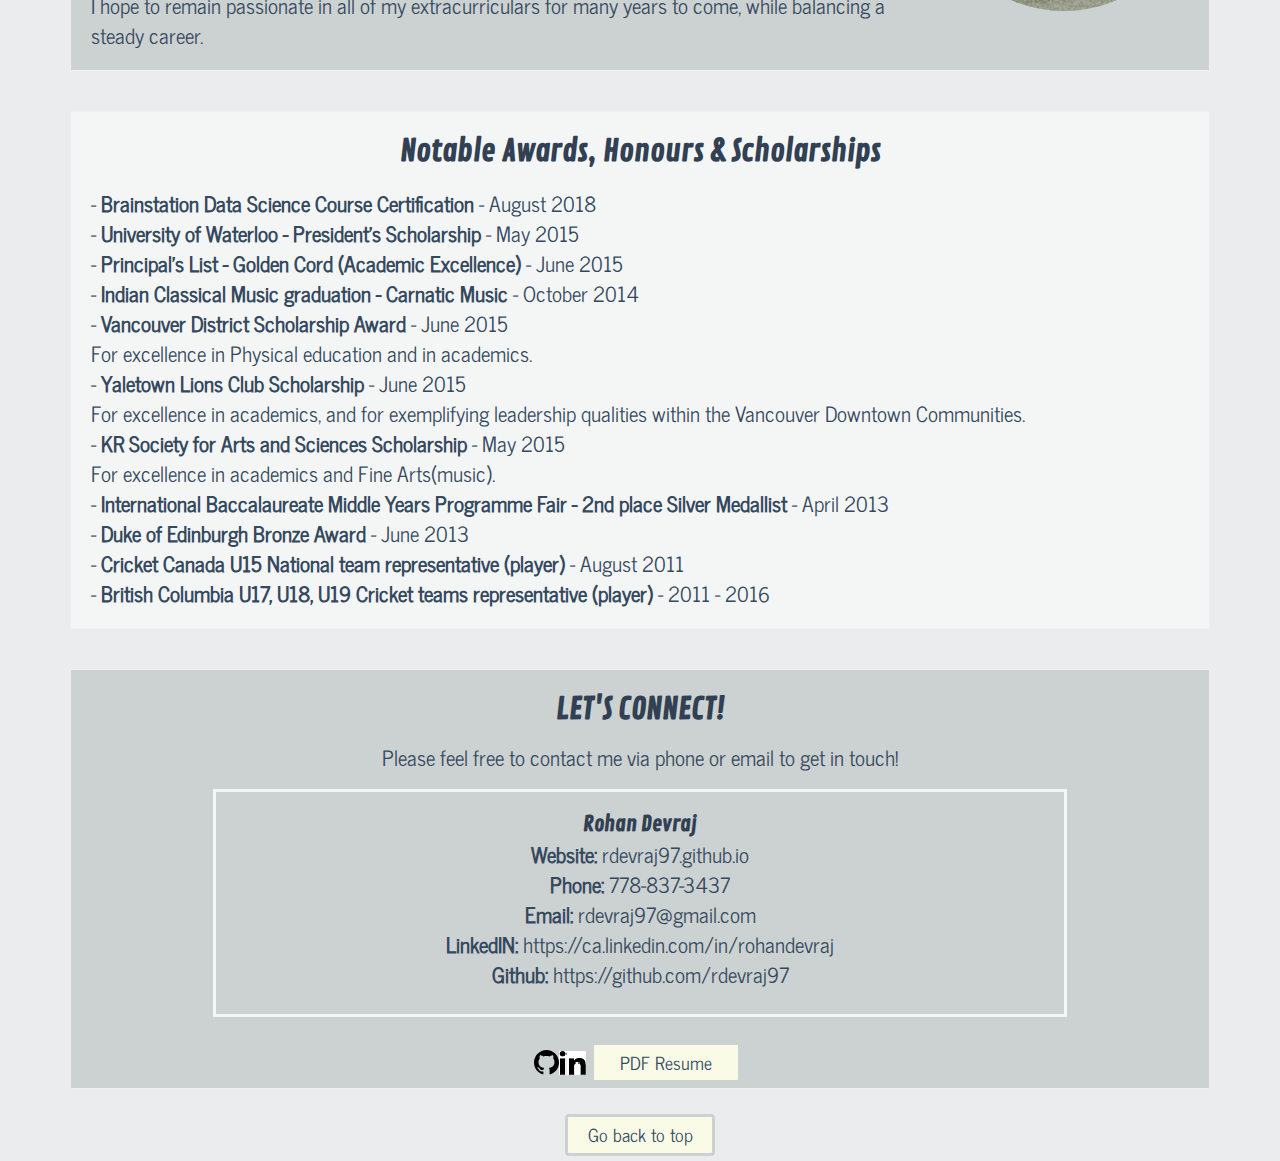
==== commit 1717fe86: "Update index.html" ====
--- a/index.html
+++ b/index.html
@@ -128,15 +128,17 @@
 <div class="box1"> 
     <center> <h2 id="aboutme"> <b> ABOUT ME </b> </h2> </center>
 
-      <center> <img class="aboutpic" src="img/rohanabout2.jpg" width = "220" height = "250" alt="aboutpic"> 
+      <center> <img class="aboutpic" src="img/rohanabout2.jpg" width = "208" height = "230" alt="aboutpic"> 
       </img> </center>
     
 
-    <p class="aboutcontent"> Welcome to my Website! My name is Rohan Devraj, I will be completing my undergrad at the University of Waterloo this April 2020 concentrating 
-    on Computer Science and Mathematics. I'm actively seeking internships and new-grad opportunities starting summer 2020. I have a unique passion towards
+    <p class="aboutcontent"> Welcome to my website. My name is Rohan Devraj, I will be completing my undergrad at the University of Waterloo this April 2020 concentrating 
+    on Computer Science and Mathematics. I'm actively seeking new-grad job opportunities starting summer 2020. I have a unique passion towards
     learning new technologies and enhancing my skillset to gain a competitive edge. Outside of my career and studies,
       I play Cricket and Soccer at a competitive level, and I am also a trained vocal artist in the field of Indian Classical Carnatic Music.
-      Thanks for stopping by! Have a nice day! </p> 
+      Thanks for stopping by and feel free to get in touch with me for collaboration, job, and/or other opportunities!   <br>
+      <br> <br>  </p> 
+      
 
 </div>
 
@@ -150,16 +152,16 @@
 <table class="skillstable">
   <tr>
     <td>
-      <strong> Languages [Proficient]: </strong>
+      <strong> Languages [Proficient] : </strong>
     </td>
    <td>
-	   Python, C, HTML, CSS, R, Scheme, SQLPython, C, HTML, CSS, R, Scheme, SQL
+	   Python, C, HTML, CSS, R, Scheme, SQL
 	  </td>  
   </tr>
 	
   <tr>
     <td>
-      <strong> Languages [Familiar]: </strong>
+      <strong> Languages [Familiar] : </strong>
     </td>
     <td>
     VBA, Javascript, Java, XML
@@ -204,7 +206,7 @@
 <div class="box3">
     <center> <h2 id="projects"> <b> PROJECTS / DEVELOPMENT </b> </h2> </center>
     <div class="projectscontent"> 
-      <p> These projects I've developed are a combination of both individual and team work. </p>
+      <p> These projects I've developed are a combination of both individual and team works. </p>
 </div>
 
 <div id="myCarousel" class="carousel slide" data-ride="carousel" data-interval="false">
@@ -281,7 +283,7 @@
       <div class="carousel-caption">
         <h4 class="kgvsb1">King George Secondary (High-School Website)</h4>
 
-        <p class="kgvsb2"> Co-lead the Web Team to produce a website for my High-School, handled many developmental and leadership responsibilities. </p>
+        <p class="kgvsb2"> Co-led the Web Team to produce a website for my High-School, handled many developmental and leadership responsibilities. </p>
           <center> <a href="https://www.vsb.bc.ca/schools/king-george/Pages/default.aspx" target="_blank"> 
     <button class="button" style="vertical-align:middle">
       <span> See Project </span></button> </a> </center>
@@ -312,12 +314,31 @@
 <div class="box4">
     <center> <h2 id="workexp"> <b> WORK EXPERIENCE </b> </h2> </center>
     <center><h4 class="workexpcontent"> 
-	    <ul>
-		    <li> Bank of Montreal (BMO) - Developer Analyst </li>
-		    <li> TELUS - Application Developer </li>
-		    <li> O2E Brands - Data Architect </li>
-		    <li> Vancity Credit Union - Data Specialist </li>
-	    </ul>
+<table class="workexptable"> 
+      <tr>
+        <td>
+          <strong> Bank of Montreal (BMO) - </strong> Developer Analyst - 2019
+        </td>
+      </tr>
+
+      <tr>
+          <td>
+            <strong> TELUS - </strong> Application Developer - 2017
+          </td>
+        </tr>
+
+        <tr>
+            <td>
+              <strong> O2E Brands - </strong> Data Architect - 2016
+            </td>
+          </tr>
+
+          <tr>
+              <td>
+                <strong> Vancity Credit Union - </strong> Data Specialist - 2016
+              </td>
+            </tr>
+          </table>
 			    
          </h4> </center>
         <center> <h4 class="workexpcontent"> Work experiences described in more detail on resume. </h4> </center>
@@ -402,14 +423,14 @@
 
 <div class="box7">
     <center> <h2 id="contact"> <b> LET'S CONNECT! </b> </h2> </center>
-    <center><h4 class="contactcontent"> Please feel free to contact me in any of the ways listed below to get in touch.
+    <center><h4 class="contactcontent"> Please feel free to contact me via phone or email to get in touch!
          </h4> </center>
   <center><div class="contactbox">
   <center><p class="contactcontent">
      <b> Rohan Devraj</b></br>
           <strong> Website: </strong> rdevraj97.github.io</br>
           <strong> Phone: </strong>778-837-3437</br>
-          <strong> Email: </strong>r2devraj@edu.uwaterloo.ca OR rdevraj97@gmail.com</br>
+          <strong> Email: </strong>rdevraj97@gmail.com</br>
           <strong> LinkedIN: </strong>https://ca.linkedin.com/in/rohandevraj </br> 
           <strong> Github: </strong>https://github.com/rdevraj97 </br>
         </p></center>
